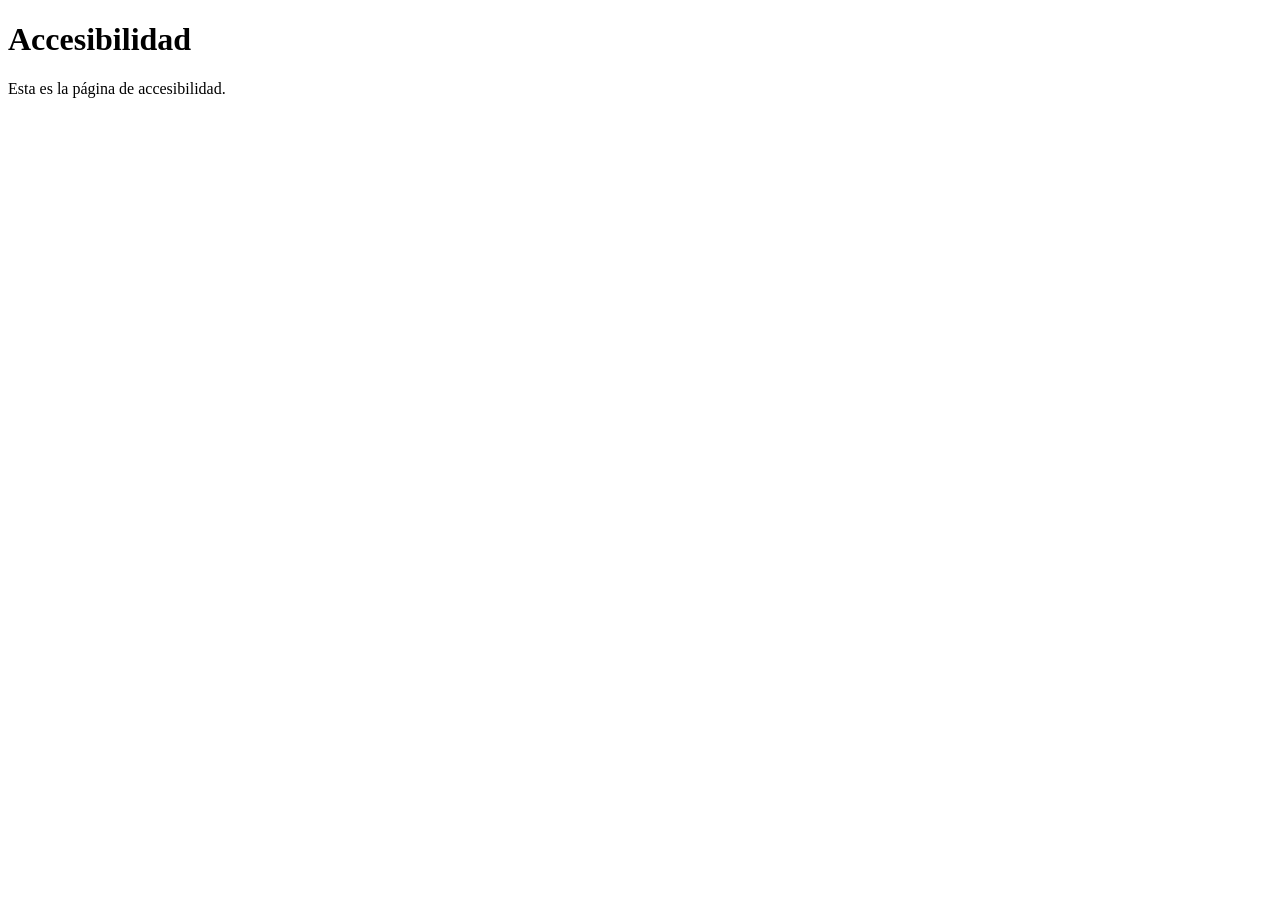
==== accesibilidad/index.html @ a94f8fa8 "si" ====
<!DOCTYPE html>
<html lang="en">
<head>
    <meta charset="UTF-8">
    <meta name="viewport" content="width=device-width, initial-scale=1.0">
    <title>Accesibilidad</title>
</head>
<body>
    <h1>Accesibilidad</h1>
    <p>Esta es la página de accesibilidad.</p>
</body>
</html>
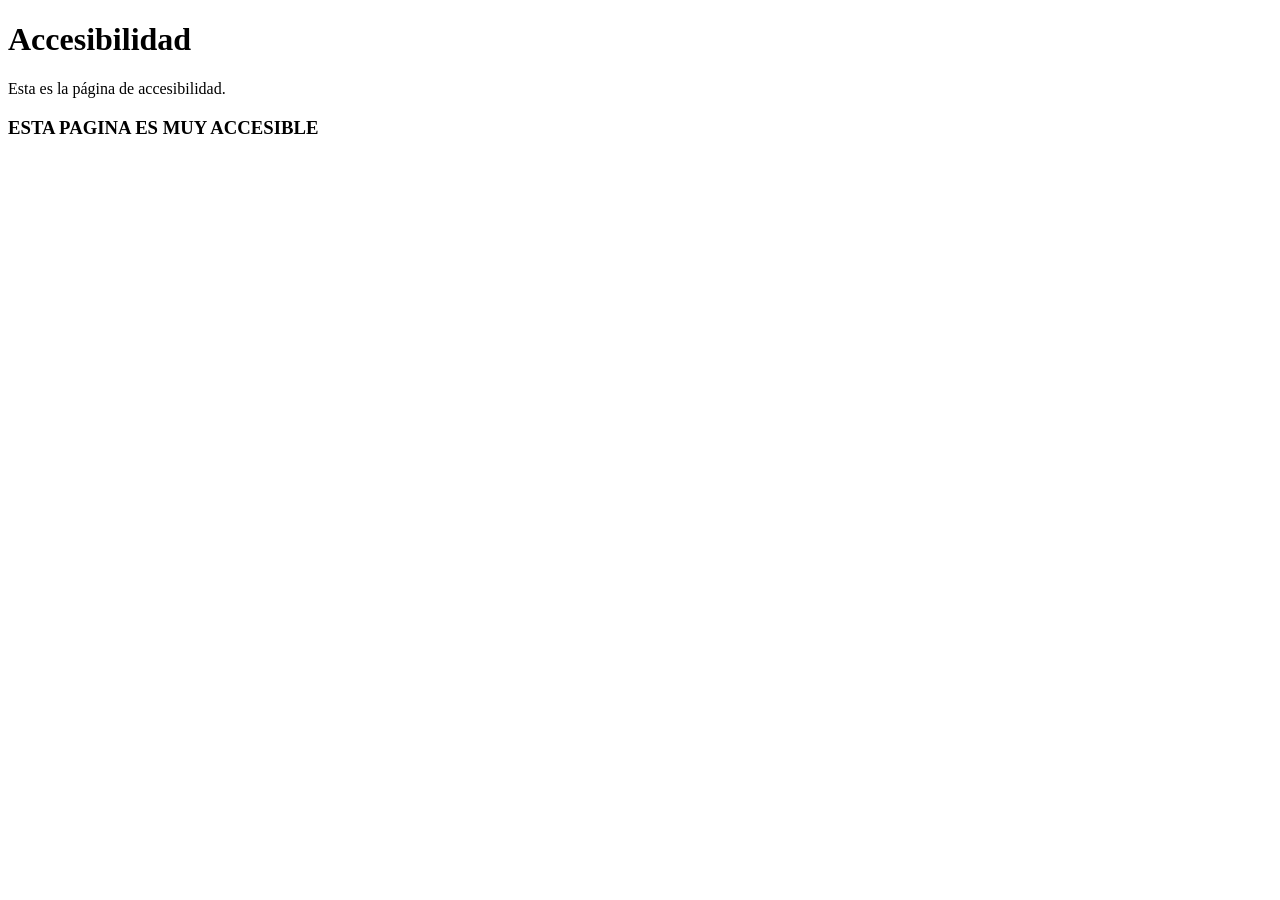
==== commit b2c66f2b: "NO SE" ====
--- a/accesibilidad/index.html
+++ b/accesibilidad/index.html
@@ -8,5 +8,7 @@
 <body>
     <h1>Accesibilidad</h1>
     <p>Esta es la página de accesibilidad.</p>
+
+    <h3>ESTA PAGINA ES MUY ACCESIBLE</h3>
 </body>
 </html>
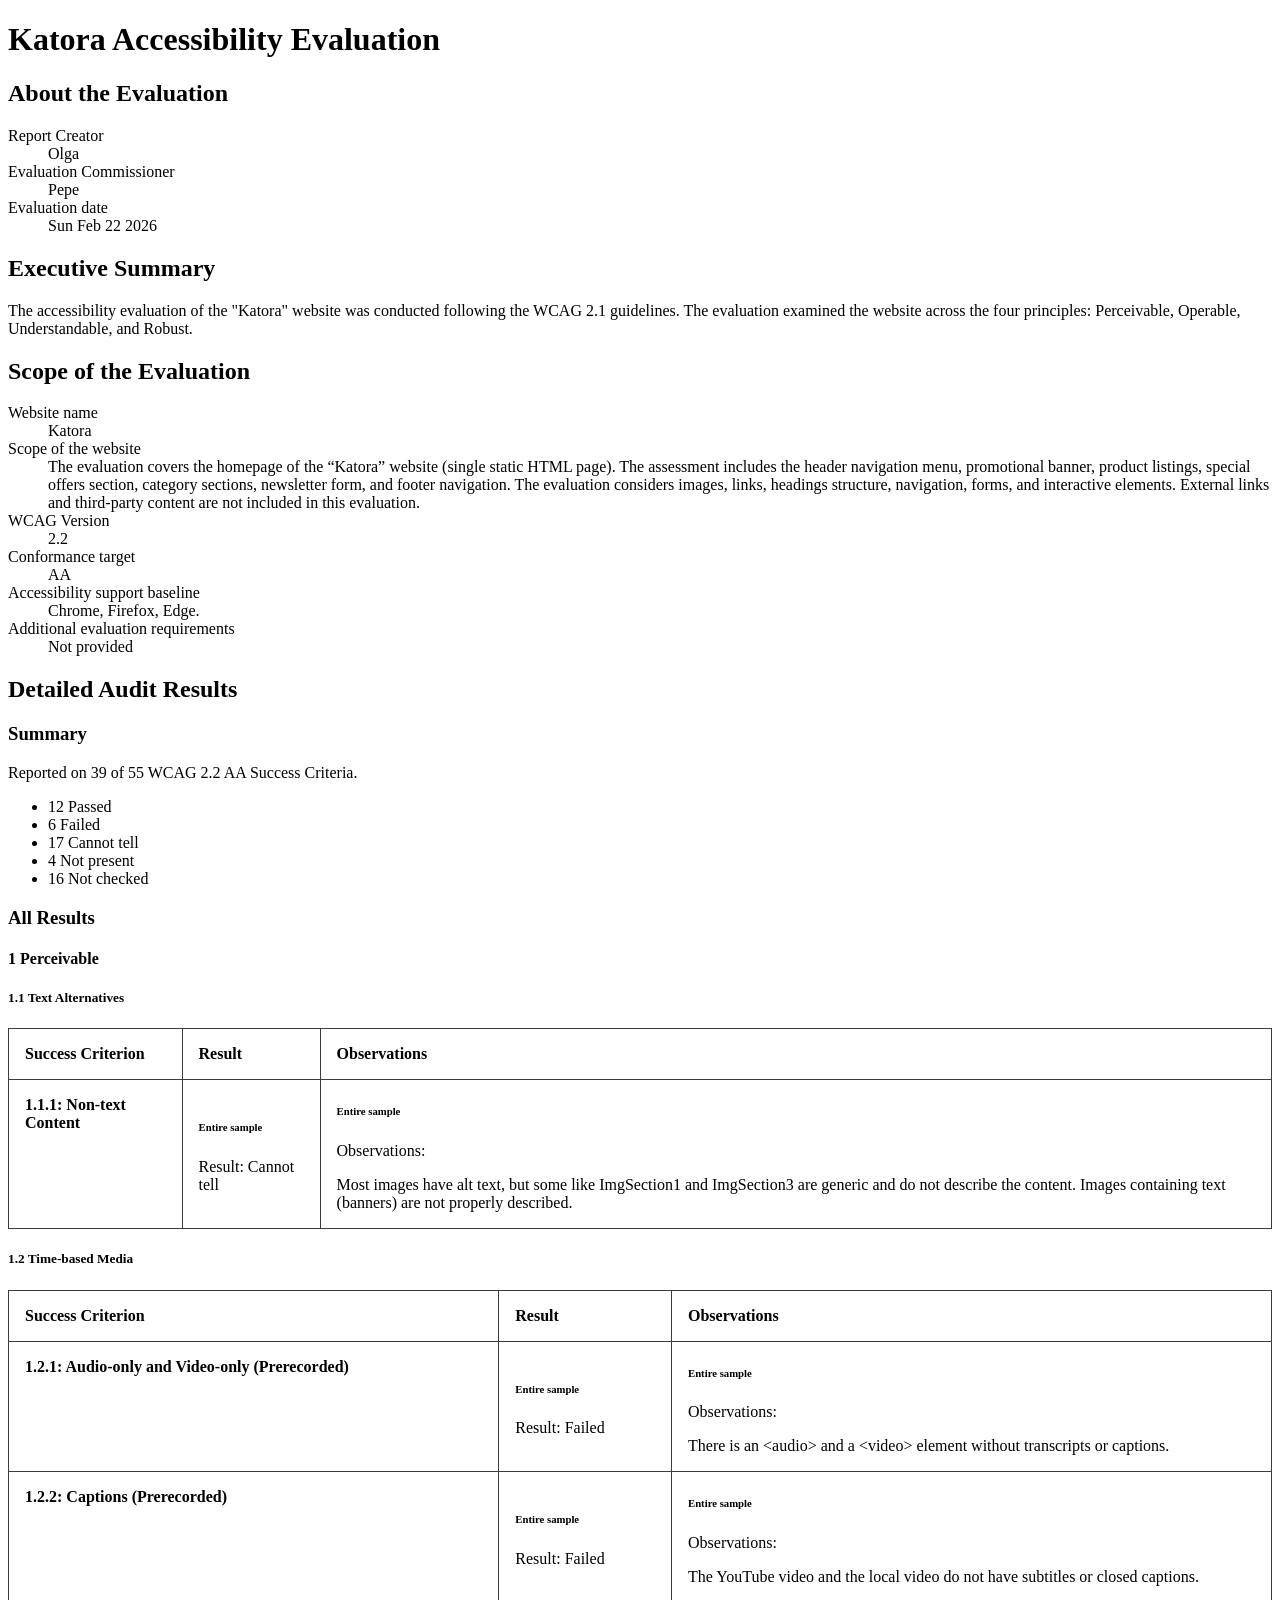
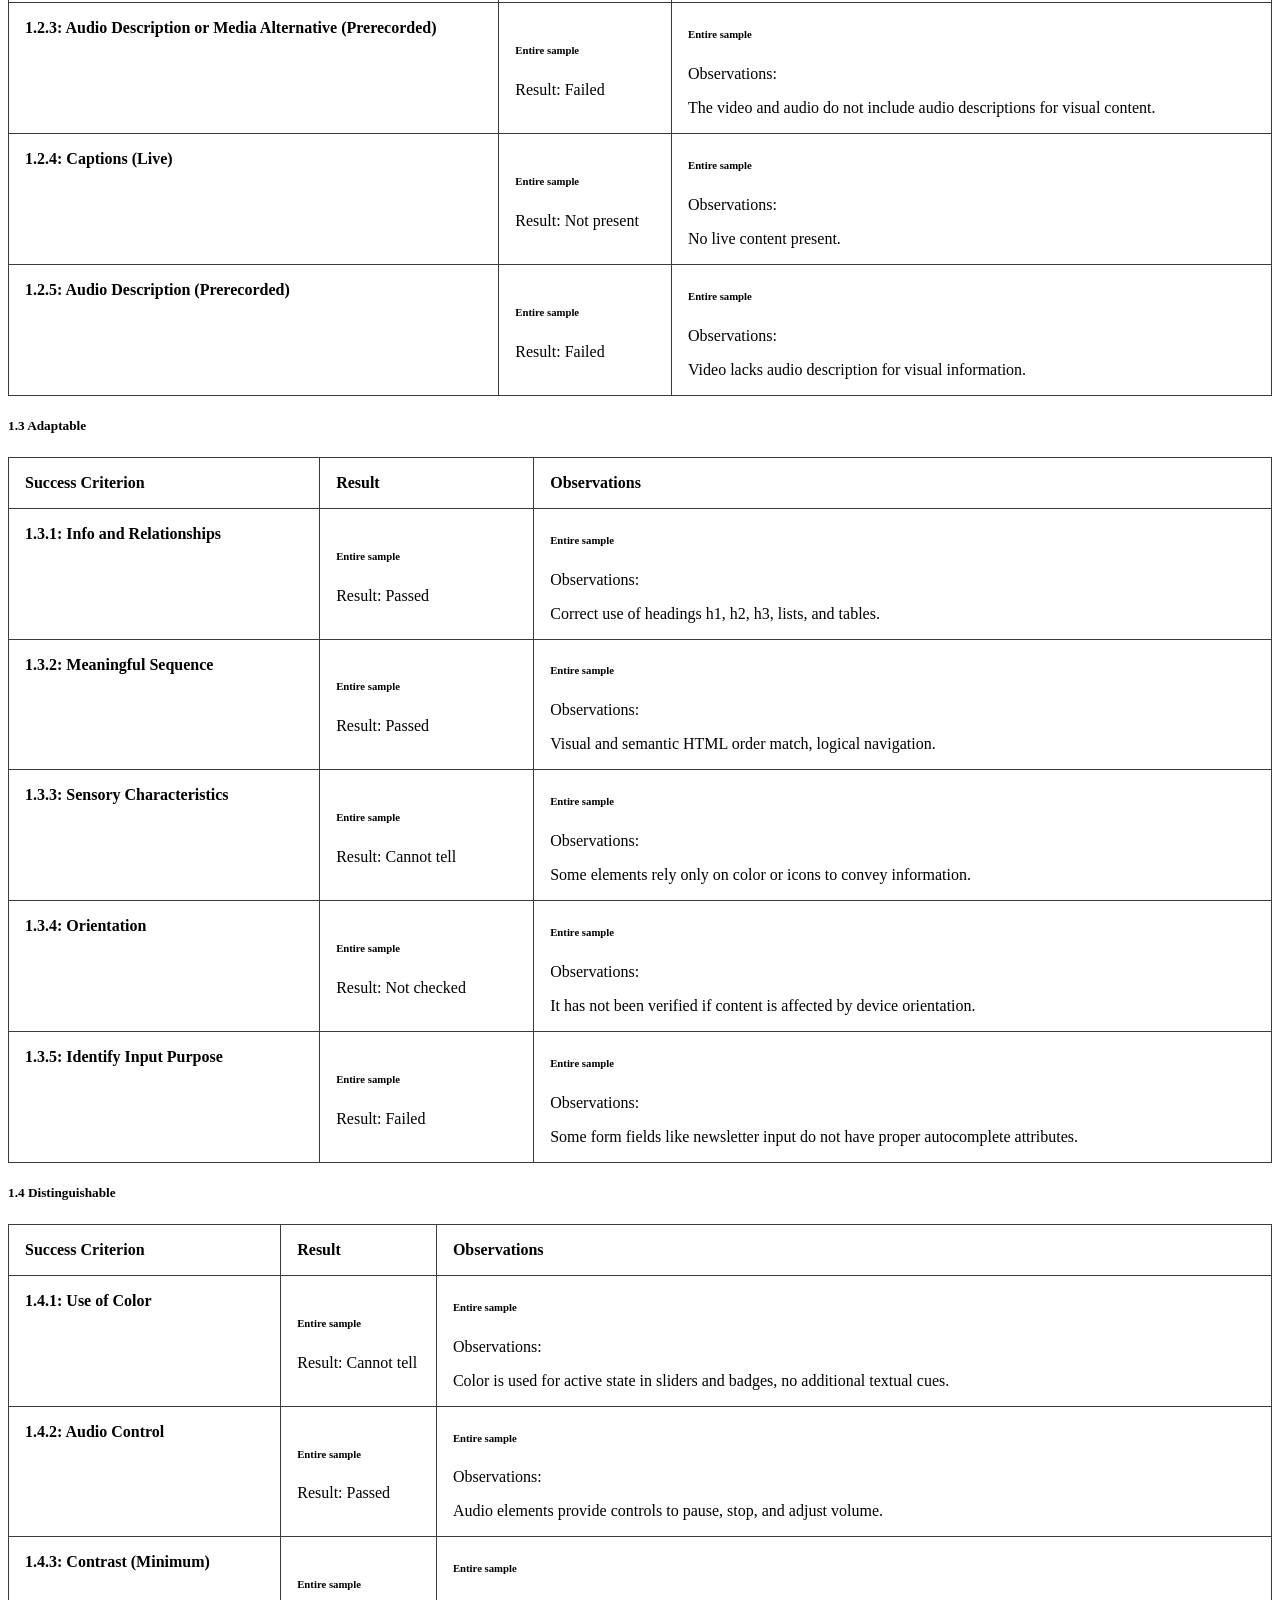
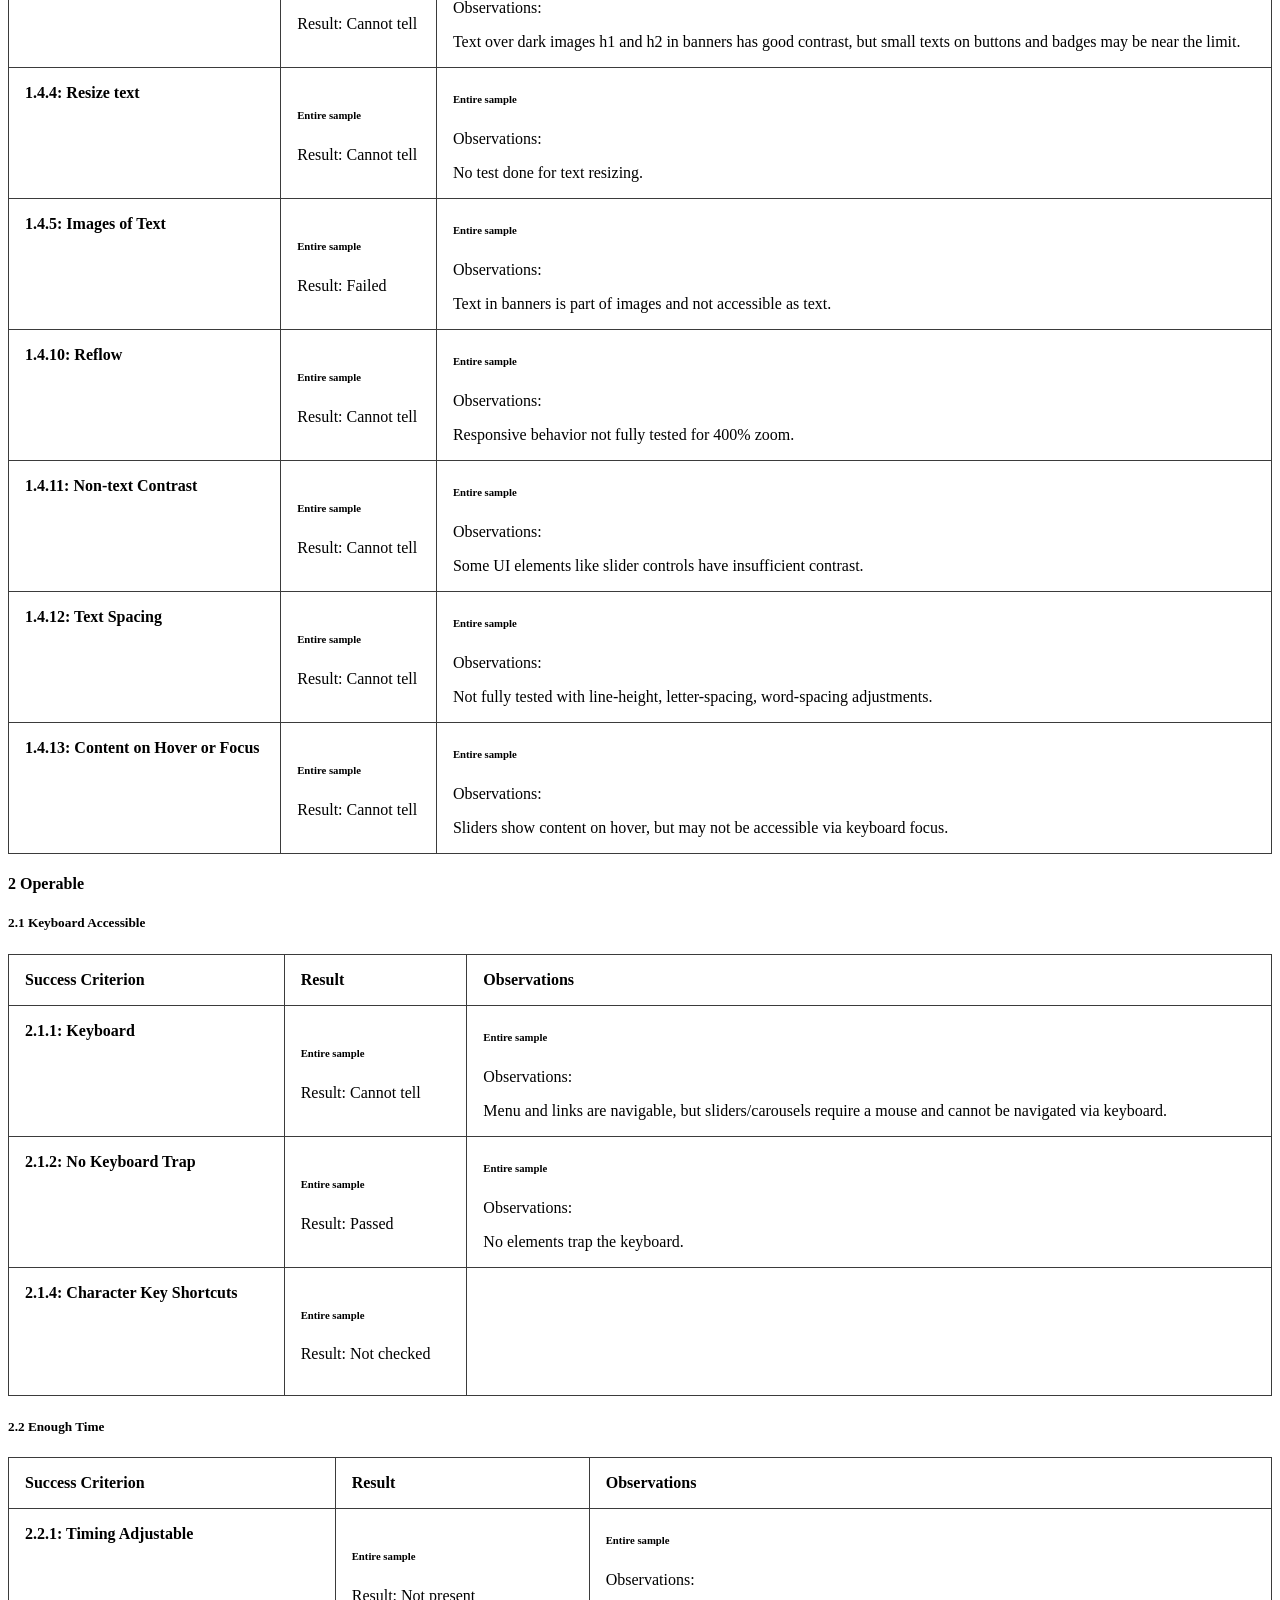
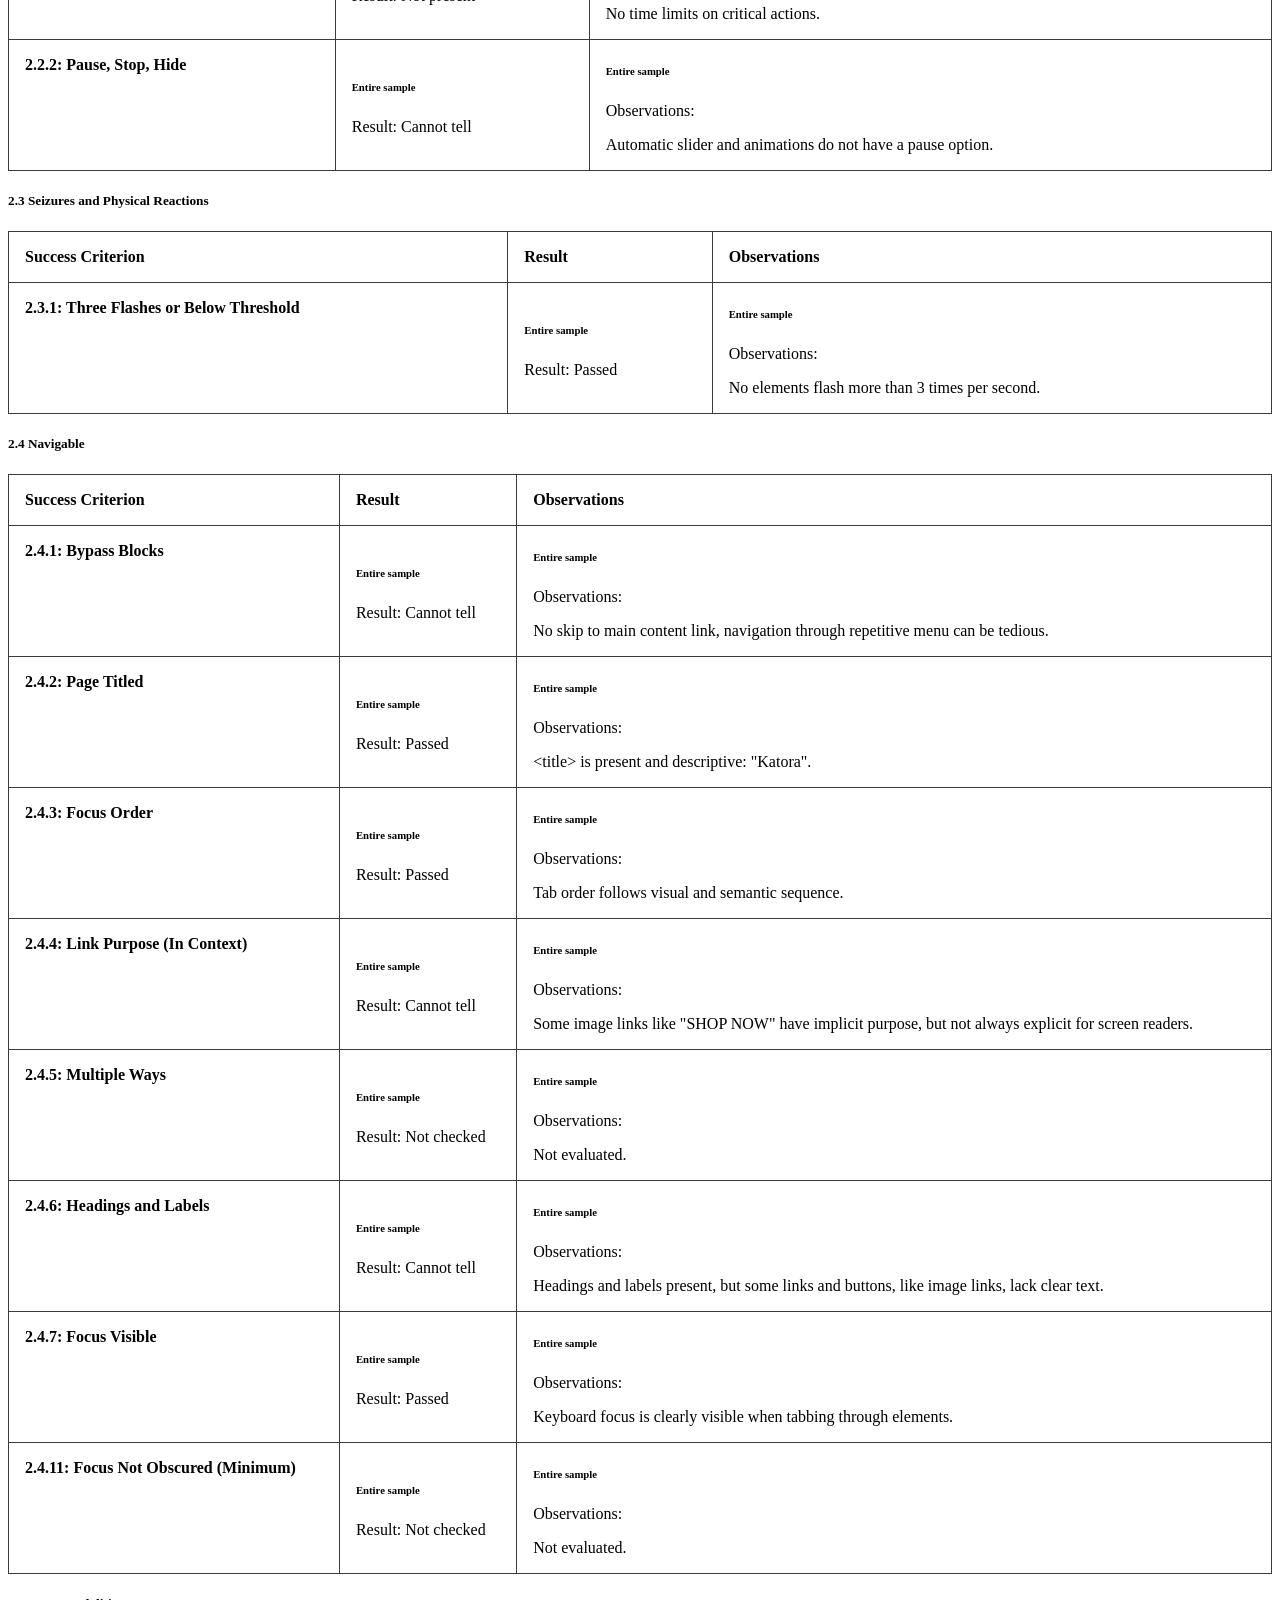
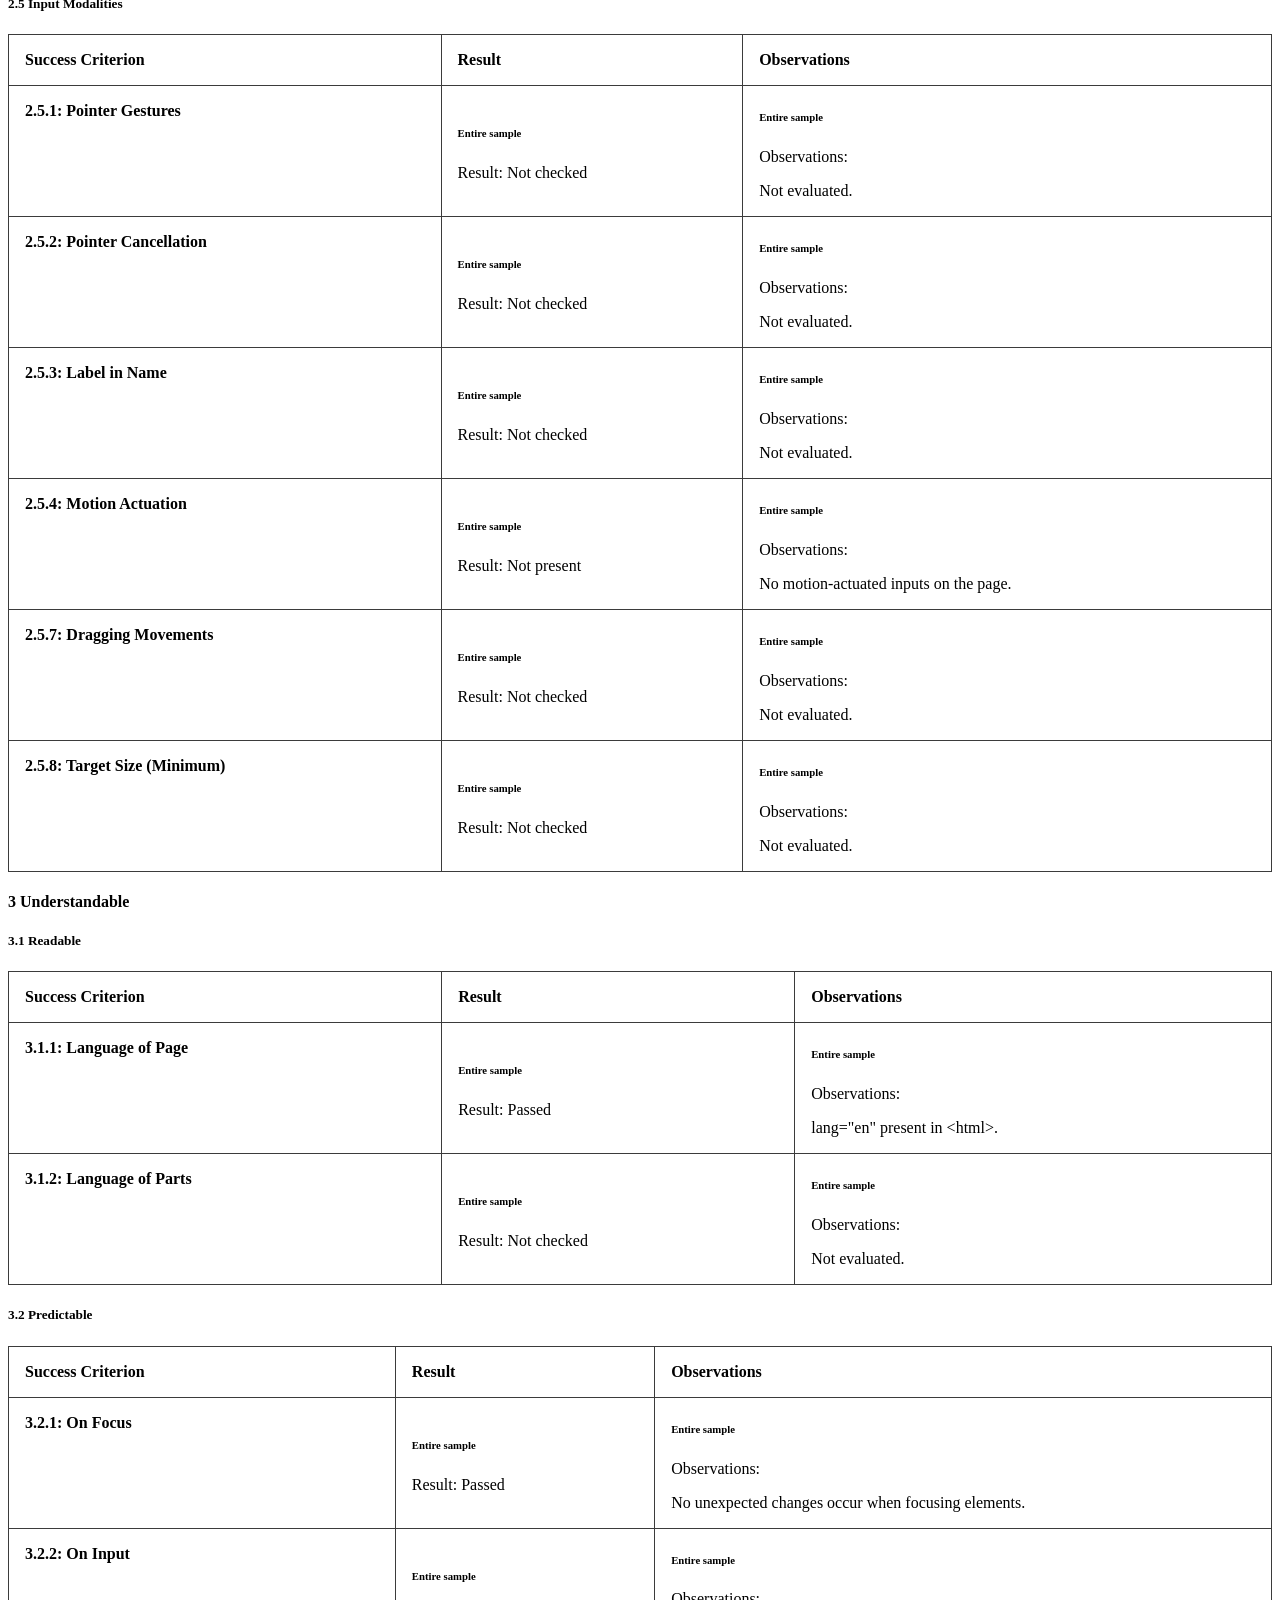
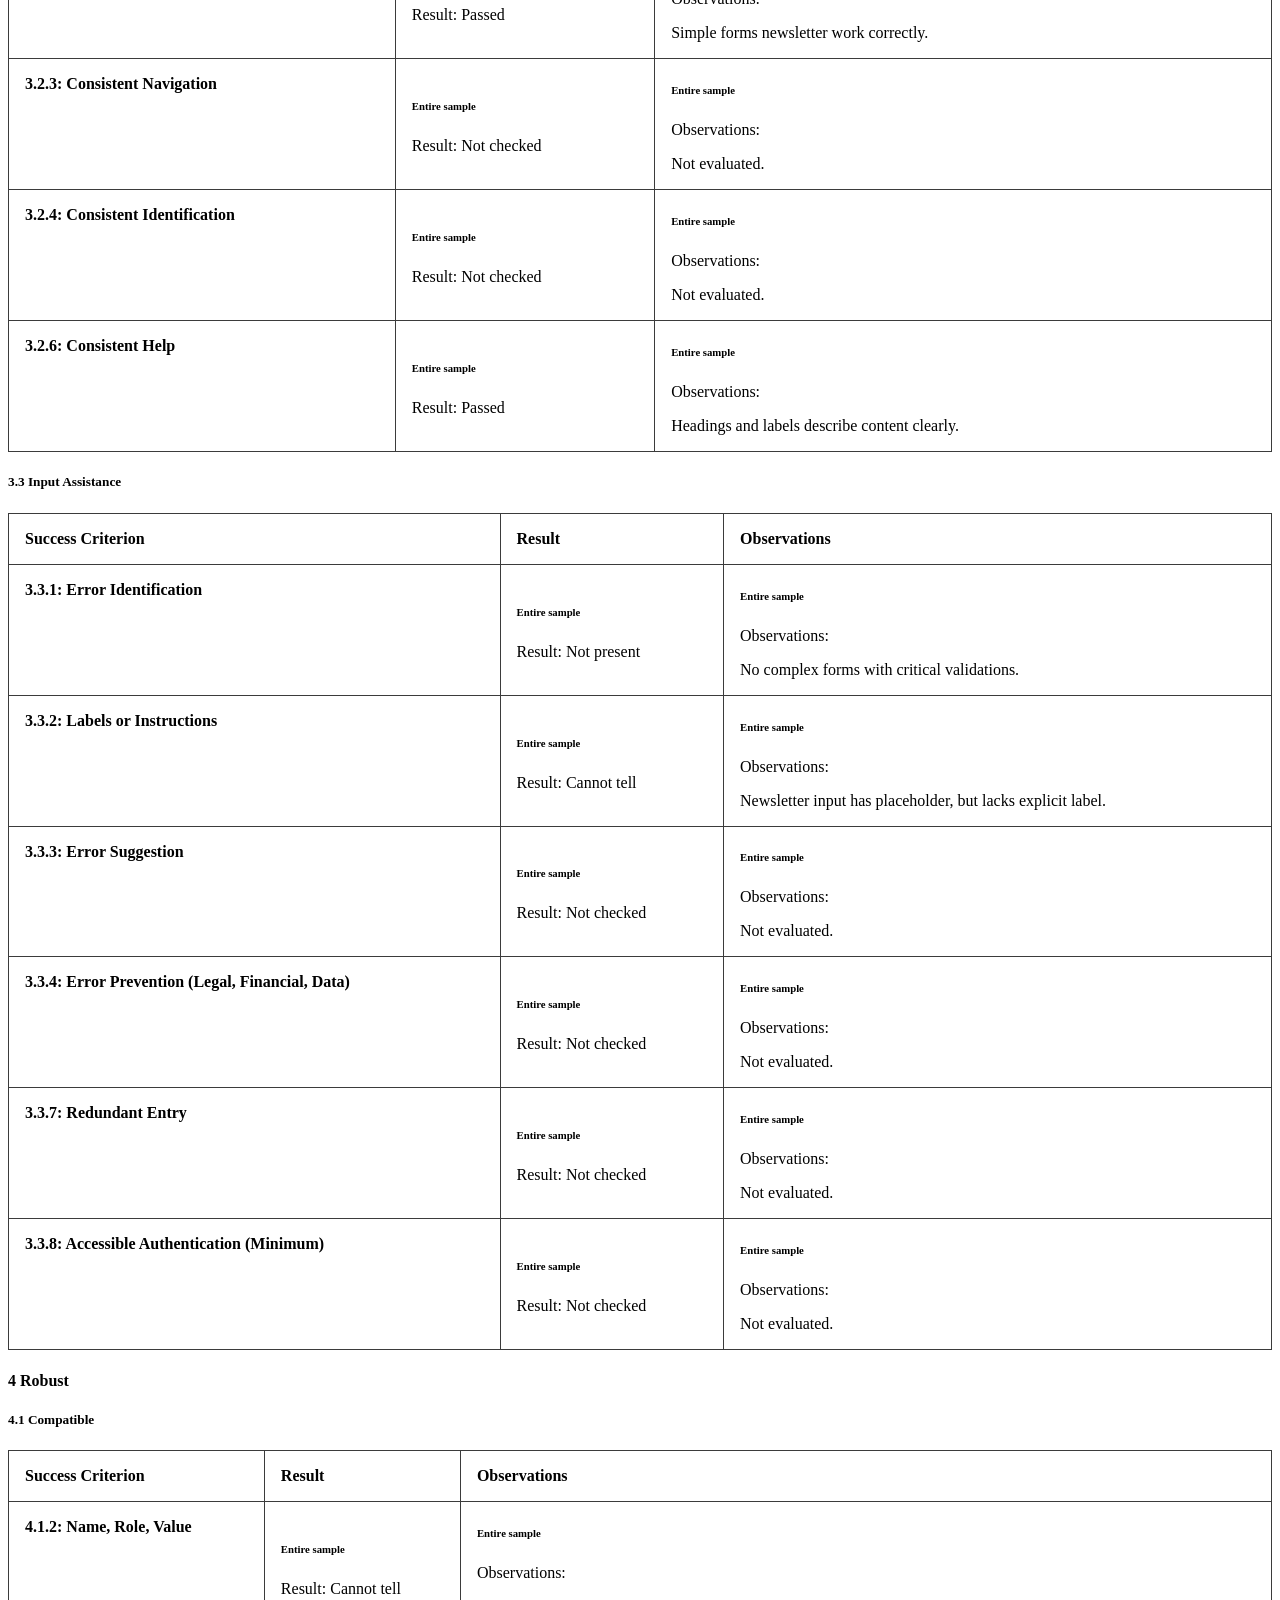
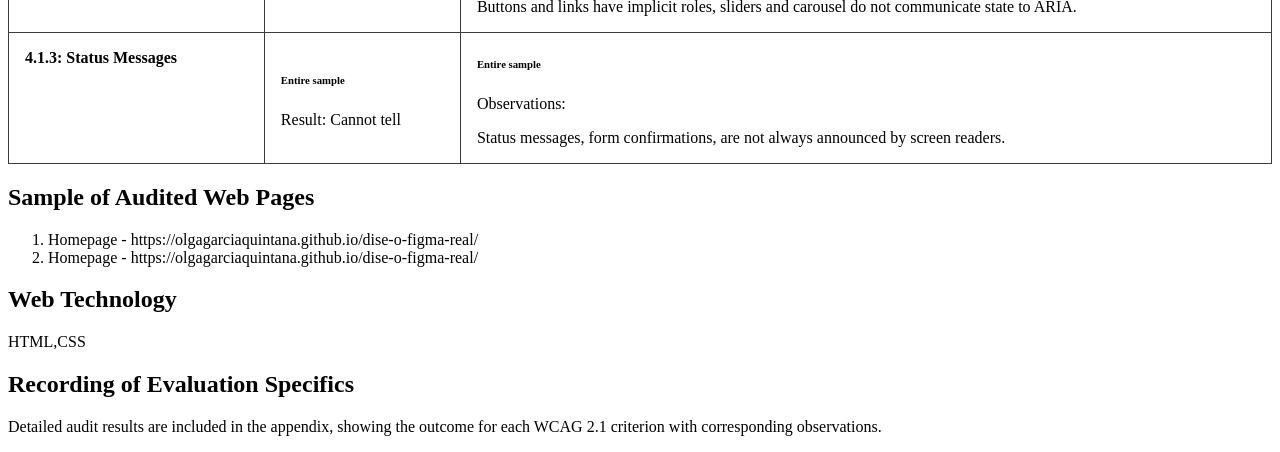
==== commit d2db459d: "accesibilidad hecha" ====
--- a/accesibilidad/index.html
+++ b/accesibilidad/index.html
@@ -1,14 +1,77 @@
-<!DOCTYPE html>
-<html lang="en">
-<head>
-    <meta charset="UTF-8">
-    <meta name="viewport" content="width=device-width, initial-scale=1.0">
-    <title>Accesibilidad</title>
-</head>
-<body>
-    <h1>Accesibilidad</h1>
-    <p>Esta es la página de accesibilidad.</p>
-
-    <h3>ESTA PAGINA ES MUY ACCESIBLE</h3>
-</body>
-</html>+<!doctype HTML><html lang="en"><head><title>katora-report.html</title><meta charset="utf-8"><style>
+  table {
+    border-collapse: collapse;
+    width: 100%;
+  }
+  table,
+  td,
+  th {
+    border: 1px solid #3b3b3b;
+  }
+  td:not(:last-child),
+  th {
+    padding: 1em;
+    vertical-align: top;
+    text-align: left;
+  }
+  td:not([class]):last-child {
+    padding: 0 1em;
+  }
+  </style></head><body><div><main> <h1>Katora Accessibility Evaluation</h1>    <div><h2>About the Evaluation</h2> <dl><dt>Report Creator </dt><dd>Olga </dd><dt>Evaluation Commissioner </dt><dd>Pepe </dd><dt>Evaluation date </dt><dd>Sun Feb 22 2026</dd></dl> </div> <div><h2>Executive Summary</h2> <div><p>The accessibility evaluation of the "Katora" website was conducted following the WCAG 2.1 guidelines. The evaluation examined the website across the four principles: Perceivable, Operable, Understandable, and Robust.</p>
+</div> </div> <div><h2>Scope of the Evaluation</h2> <dl><dt>Website name </dt><dd>Katora </dd><dt>Scope of the website </dt><dd>The evaluation covers the homepage of the “Katora” website (single static HTML page). The assessment includes the header navigation menu, promotional banner, product listings, special offers section, category sections, newsletter form, and footer navigation. The evaluation considers images, links, headings structure, navigation, forms, and interactive elements. External links and third-party content are not included in this evaluation. </dd><dt>WCAG Version </dt><dd>2.2 </dd><dt>Conformance target </dt><dd>AA </dd><dt>Accessibility support baseline </dt><dd>Chrome, Firefox, Edge. </dd><dt>Additional evaluation requirements </dt><dd><span>Not provided</span></dd></dl> </div> <h2>Detailed Audit Results</h2> <h3>Summary</h3> <p>Reported on 39 of 55 WCAG 2.2 AA 
+  Success Criteria.</p> <ul><li><span>12</span> <span>Passed</span></li><li><span>6</span> <span>Failed</span></li><li><span>17</span> <span>Cannot tell</span></li><li><span>4</span> <span>Not present</span></li><li><span>16</span> <span>Not checked</span></li></ul>  <h3>All Results</h3> <h4>1 Perceivable</h4> <h5 id="guideline-11">1.1 Text Alternatives</h5> <table aria-labelledby="guideline-11"><tbody><tr><th scope="col">Success Criterion</th> <th scope="col">Result</th> <th scope="col">Observations</th> </tr> <tr><th scope="row" id="criterion-111">1.1.1: Non-text Content</th> <td><h6>Entire sample</h6> <p><span>Result:</span> Cannot tell</p> </td> <td><h6>Entire sample</h6> <p>Observations:</p> <p>Most images have alt text, but some like ImgSection1 and ImgSection3 are generic and do not describe the content. Images containing text (banners) are not properly described.</p>
+ </td>  </tr></tbody> </table><h5 id="guideline-12">1.2 Time-based Media</h5> <table aria-labelledby="guideline-12"><tbody><tr><th scope="col">Success Criterion</th> <th scope="col">Result</th> <th scope="col">Observations</th> </tr> <tr><th scope="row" id="criterion-121">1.2.1: Audio-only and Video-only (Prerecorded)</th> <td><h6>Entire sample</h6> <p><span>Result:</span> Failed</p> </td> <td><h6>Entire sample</h6> <p>Observations:</p> <p>There is an &lt;audio&gt; and a &lt;video&gt; element without transcripts or captions.</p>
+ </td>  </tr><tr><th scope="row" id="criterion-122">1.2.2: Captions (Prerecorded)</th> <td><h6>Entire sample</h6> <p><span>Result:</span> Failed</p> </td> <td><h6>Entire sample</h6> <p>Observations:</p> <p>The YouTube video and the local video do not have subtitles or closed captions.</p>
+ </td>  </tr><tr><th scope="row" id="criterion-123">1.2.3: Audio Description or Media Alternative (Prerecorded)</th> <td><h6>Entire sample</h6> <p><span>Result:</span> Failed</p> </td> <td><h6>Entire sample</h6> <p>Observations:</p> <p>The video and audio do not include audio descriptions for visual content.</p>
+ </td>  </tr><tr><th scope="row" id="criterion-124">1.2.4: Captions (Live)</th> <td><h6>Entire sample</h6> <p><span>Result:</span> Not present</p> </td> <td><h6>Entire sample</h6> <p>Observations:</p> <p>No live content present.</p>
+ </td>  </tr><tr><th scope="row" id="criterion-125">1.2.5: Audio Description (Prerecorded)</th> <td><h6>Entire sample</h6> <p><span>Result:</span> Failed</p> </td> <td><h6>Entire sample</h6> <p>Observations:</p> <p>Video lacks audio description for visual information.</p>
+ </td>  </tr></tbody> </table><h5 id="guideline-13">1.3 Adaptable</h5> <table aria-labelledby="guideline-13"><tbody><tr><th scope="col">Success Criterion</th> <th scope="col">Result</th> <th scope="col">Observations</th> </tr> <tr><th scope="row" id="criterion-131">1.3.1: Info and Relationships</th> <td><h6>Entire sample</h6> <p><span>Result:</span> Passed</p> </td> <td><h6>Entire sample</h6> <p>Observations:</p> <p>Correct use of headings h1, h2, h3, lists, and tables.</p>
+ </td>  </tr><tr><th scope="row" id="criterion-132">1.3.2: Meaningful Sequence</th> <td><h6>Entire sample</h6> <p><span>Result:</span> Passed</p> </td> <td><h6>Entire sample</h6> <p>Observations:</p> <p>Visual and semantic HTML order match, logical navigation.</p>
+ </td>  </tr><tr><th scope="row" id="criterion-133">1.3.3: Sensory Characteristics</th> <td><h6>Entire sample</h6> <p><span>Result:</span> Cannot tell</p> </td> <td><h6>Entire sample</h6> <p>Observations:</p> <p>Some elements rely only on color or icons to convey information.</p>
+ </td>  </tr><tr><th scope="row" id="criterion-134">1.3.4: Orientation</th> <td><h6>Entire sample</h6> <p><span>Result:</span> Not checked</p> </td> <td><h6>Entire sample</h6> <p>Observations:</p> <p>It has not been verified if content is affected by device orientation.</p>
+ </td>  </tr><tr><th scope="row" id="criterion-135">1.3.5: Identify Input Purpose</th> <td><h6>Entire sample</h6> <p><span>Result:</span> Failed</p> </td> <td><h6>Entire sample</h6> <p>Observations:</p> <p>Some form fields like newsletter input do not have proper autocomplete attributes.</p>
+ </td>  </tr></tbody> </table><h5 id="guideline-14">1.4 Distinguishable</h5> <table aria-labelledby="guideline-14"><tbody><tr><th scope="col">Success Criterion</th> <th scope="col">Result</th> <th scope="col">Observations</th> </tr> <tr><th scope="row" id="criterion-141">1.4.1: Use of Color</th> <td><h6>Entire sample</h6> <p><span>Result:</span> Cannot tell</p> </td> <td><h6>Entire sample</h6> <p>Observations:</p> <p>Color is used for active state in sliders and badges, no additional textual cues.</p>
+ </td>  </tr><tr><th scope="row" id="criterion-142">1.4.2: Audio Control</th> <td><h6>Entire sample</h6> <p><span>Result:</span> Passed</p> </td> <td><h6>Entire sample</h6> <p>Observations:</p> <p>Audio elements provide controls to pause, stop, and adjust volume.</p>
+ </td>  </tr><tr><th scope="row" id="criterion-143">1.4.3: Contrast (Minimum)</th> <td><h6>Entire sample</h6> <p><span>Result:</span> Cannot tell</p> </td> <td><h6>Entire sample</h6> <p>Observations:</p> <p>Text over dark images h1 and h2 in banners has good contrast, but small texts on buttons and badges may be near the limit.</p>
+ </td>  </tr><tr><th scope="row" id="criterion-144">1.4.4: Resize text</th> <td><h6>Entire sample</h6> <p><span>Result:</span> Cannot tell</p> </td> <td><h6>Entire sample</h6> <p>Observations:</p> <p>No test done for text resizing.</p>
+ </td>  </tr><tr><th scope="row" id="criterion-145">1.4.5: Images of Text</th> <td><h6>Entire sample</h6> <p><span>Result:</span> Failed</p> </td> <td><h6>Entire sample</h6> <p>Observations:</p> <p>Text in banners is part of images and not accessible as text.</p>
+ </td>  </tr><tr><th scope="row" id="criterion-1410">1.4.10: Reflow</th> <td><h6>Entire sample</h6> <p><span>Result:</span> Cannot tell</p> </td> <td><h6>Entire sample</h6> <p>Observations:</p> <p>Responsive behavior not fully tested for 400% zoom.</p>
+ </td>  </tr><tr><th scope="row" id="criterion-1411">1.4.11: Non-text Contrast</th> <td><h6>Entire sample</h6> <p><span>Result:</span> Cannot tell</p> </td> <td><h6>Entire sample</h6> <p>Observations:</p> <p>Some UI elements like slider controls have insufficient contrast.</p>
+ </td>  </tr><tr><th scope="row" id="criterion-1412">1.4.12: Text Spacing</th> <td><h6>Entire sample</h6> <p><span>Result:</span> Cannot tell</p> </td> <td><h6>Entire sample</h6> <p>Observations:</p> <p>Not fully tested with line-height, letter-spacing, word-spacing adjustments.</p>
+ </td>  </tr><tr><th scope="row" id="criterion-1413">1.4.13: Content on Hover or Focus</th> <td><h6>Entire sample</h6> <p><span>Result:</span> Cannot tell</p> </td> <td><h6>Entire sample</h6> <p>Observations:</p> <p>Sliders show content on hover, but may not be accessible via keyboard focus.</p>
+ </td>  </tr></tbody> </table><h4>2 Operable</h4> <h5 id="guideline-21">2.1 Keyboard Accessible</h5> <table aria-labelledby="guideline-21"><tbody><tr><th scope="col">Success Criterion</th> <th scope="col">Result</th> <th scope="col">Observations</th> </tr> <tr><th scope="row" id="criterion-211">2.1.1: Keyboard</th> <td><h6>Entire sample</h6> <p><span>Result:</span> Cannot tell</p> </td> <td><h6>Entire sample</h6> <p>Observations:</p> <p>Menu and links are navigable, but sliders/carousels require a mouse and cannot be navigated via keyboard.</p>
+ </td>  </tr><tr><th scope="row" id="criterion-212">2.1.2: No Keyboard Trap</th> <td><h6>Entire sample</h6> <p><span>Result:</span> Passed</p> </td> <td><h6>Entire sample</h6> <p>Observations:</p> <p>No elements trap the keyboard.</p>
+ </td>  </tr><tr><th scope="row" id="criterion-214">2.1.4: Character Key Shortcuts</th> <td><h6>Entire sample</h6> <p><span>Result:</span> Not checked</p> </td> <td> </td>  </tr></tbody> </table><h5 id="guideline-22">2.2 Enough Time</h5> <table aria-labelledby="guideline-22"><tbody><tr><th scope="col">Success Criterion</th> <th scope="col">Result</th> <th scope="col">Observations</th> </tr> <tr><th scope="row" id="criterion-221">2.2.1: Timing Adjustable</th> <td><h6>Entire sample</h6> <p><span>Result:</span> Not present</p> </td> <td><h6>Entire sample</h6> <p>Observations:</p> <p>No time limits on critical actions.</p>
+ </td>  </tr><tr><th scope="row" id="criterion-222">2.2.2: Pause, Stop, Hide</th> <td><h6>Entire sample</h6> <p><span>Result:</span> Cannot tell</p> </td> <td><h6>Entire sample</h6> <p>Observations:</p> <p>Automatic slider and animations do not have a pause option.</p>
+ </td>  </tr></tbody> </table><h5 id="guideline-23">2.3 Seizures and Physical Reactions</h5> <table aria-labelledby="guideline-23"><tbody><tr><th scope="col">Success Criterion</th> <th scope="col">Result</th> <th scope="col">Observations</th> </tr> <tr><th scope="row" id="criterion-231">2.3.1: Three Flashes or Below Threshold</th> <td><h6>Entire sample</h6> <p><span>Result:</span> Passed</p> </td> <td><h6>Entire sample</h6> <p>Observations:</p> <p>No elements flash more than 3 times per second.</p>
+ </td>  </tr></tbody> </table><h5 id="guideline-24">2.4 Navigable</h5> <table aria-labelledby="guideline-24"><tbody><tr><th scope="col">Success Criterion</th> <th scope="col">Result</th> <th scope="col">Observations</th> </tr> <tr><th scope="row" id="criterion-241">2.4.1: Bypass Blocks</th> <td><h6>Entire sample</h6> <p><span>Result:</span> Cannot tell</p> </td> <td><h6>Entire sample</h6> <p>Observations:</p> <p>No skip to main content link, navigation through repetitive menu can be tedious.</p>
+ </td>  </tr><tr><th scope="row" id="criterion-242">2.4.2: Page Titled</th> <td><h6>Entire sample</h6> <p><span>Result:</span> Passed</p> </td> <td><h6>Entire sample</h6> <p>Observations:</p> <p>&lt;title&gt; is present and descriptive: "Katora".</p>
+ </td>  </tr><tr><th scope="row" id="criterion-243">2.4.3: Focus Order</th> <td><h6>Entire sample</h6> <p><span>Result:</span> Passed</p> </td> <td><h6>Entire sample</h6> <p>Observations:</p> <p>Tab order follows visual and semantic sequence.</p>
+ </td>  </tr><tr><th scope="row" id="criterion-244">2.4.4: Link Purpose (In Context)</th> <td><h6>Entire sample</h6> <p><span>Result:</span> Cannot tell</p> </td> <td><h6>Entire sample</h6> <p>Observations:</p> <p>Some image links like "SHOP NOW" have implicit purpose, but not always explicit for screen readers.</p>
+ </td>  </tr><tr><th scope="row" id="criterion-245">2.4.5: Multiple Ways</th> <td><h6>Entire sample</h6> <p><span>Result:</span> Not checked</p> </td> <td><h6>Entire sample</h6> <p>Observations:</p> <p>Not evaluated.</p>
+ </td>  </tr><tr><th scope="row" id="criterion-246">2.4.6: Headings and Labels</th> <td><h6>Entire sample</h6> <p><span>Result:</span> Cannot tell</p> </td> <td><h6>Entire sample</h6> <p>Observations:</p> <p>Headings and labels present, but some links and buttons, like image links, lack clear text.</p>
+ </td>  </tr><tr><th scope="row" id="criterion-247">2.4.7: Focus Visible</th> <td><h6>Entire sample</h6> <p><span>Result:</span> Passed</p> </td> <td><h6>Entire sample</h6> <p>Observations:</p> <p>Keyboard focus is clearly visible when tabbing through elements.</p>
+ </td>  </tr><tr><th scope="row" id="criterion-2411">2.4.11: Focus Not Obscured (Minimum)</th> <td><h6>Entire sample</h6> <p><span>Result:</span> Not checked</p> </td> <td><h6>Entire sample</h6> <p>Observations:</p> <p>Not evaluated.</p>
+ </td>  </tr></tbody> </table><h5 id="guideline-25">2.5 Input Modalities</h5> <table aria-labelledby="guideline-25"><tbody><tr><th scope="col">Success Criterion</th> <th scope="col">Result</th> <th scope="col">Observations</th> </tr> <tr><th scope="row" id="criterion-251">2.5.1: Pointer Gestures</th> <td><h6>Entire sample</h6> <p><span>Result:</span> Not checked</p> </td> <td><h6>Entire sample</h6> <p>Observations:</p> <p>Not evaluated.</p>
+ </td>  </tr><tr><th scope="row" id="criterion-252">2.5.2: Pointer Cancellation</th> <td><h6>Entire sample</h6> <p><span>Result:</span> Not checked</p> </td> <td><h6>Entire sample</h6> <p>Observations:</p> <p>Not evaluated.</p>
+ </td>  </tr><tr><th scope="row" id="criterion-253">2.5.3: Label in Name</th> <td><h6>Entire sample</h6> <p><span>Result:</span> Not checked</p> </td> <td><h6>Entire sample</h6> <p>Observations:</p> <p>Not evaluated.</p>
+ </td>  </tr><tr><th scope="row" id="criterion-254">2.5.4: Motion Actuation</th> <td><h6>Entire sample</h6> <p><span>Result:</span> Not present</p> </td> <td><h6>Entire sample</h6> <p>Observations:</p> <p>No motion-actuated inputs on the page.</p>
+ </td>  </tr><tr><th scope="row" id="criterion-257">2.5.7: Dragging Movements</th> <td><h6>Entire sample</h6> <p><span>Result:</span> Not checked</p> </td> <td><h6>Entire sample</h6> <p>Observations:</p> <p>Not evaluated.</p>
+ </td>  </tr><tr><th scope="row" id="criterion-258">2.5.8: Target Size (Minimum)</th> <td><h6>Entire sample</h6> <p><span>Result:</span> Not checked</p> </td> <td><h6>Entire sample</h6> <p>Observations:</p> <p>Not evaluated.</p>
+ </td>  </tr></tbody> </table><h4>3 Understandable</h4> <h5 id="guideline-31">3.1 Readable</h5> <table aria-labelledby="guideline-31"><tbody><tr><th scope="col">Success Criterion</th> <th scope="col">Result</th> <th scope="col">Observations</th> </tr> <tr><th scope="row" id="criterion-311">3.1.1: Language of Page</th> <td><h6>Entire sample</h6> <p><span>Result:</span> Passed</p> </td> <td><h6>Entire sample</h6> <p>Observations:</p> <p>lang="en" present in &lt;html&gt;.</p>
+ </td>  </tr><tr><th scope="row" id="criterion-312">3.1.2: Language of Parts</th> <td><h6>Entire sample</h6> <p><span>Result:</span> Not checked</p> </td> <td><h6>Entire sample</h6> <p>Observations:</p> <p>Not evaluated.</p>
+ </td>  </tr></tbody> </table><h5 id="guideline-32">3.2 Predictable</h5> <table aria-labelledby="guideline-32"><tbody><tr><th scope="col">Success Criterion</th> <th scope="col">Result</th> <th scope="col">Observations</th> </tr> <tr><th scope="row" id="criterion-321">3.2.1: On Focus</th> <td><h6>Entire sample</h6> <p><span>Result:</span> Passed</p> </td> <td><h6>Entire sample</h6> <p>Observations:</p> <p>No unexpected changes occur when focusing elements.</p>
+ </td>  </tr><tr><th scope="row" id="criterion-322">3.2.2: On Input</th> <td><h6>Entire sample</h6> <p><span>Result:</span> Passed</p> </td> <td><h6>Entire sample</h6> <p>Observations:</p> <p>Simple forms newsletter work correctly.</p>
+ </td>  </tr><tr><th scope="row" id="criterion-323">3.2.3: Consistent Navigation</th> <td><h6>Entire sample</h6> <p><span>Result:</span> Not checked</p> </td> <td><h6>Entire sample</h6> <p>Observations:</p> <p>Not evaluated.</p>
+ </td>  </tr><tr><th scope="row" id="criterion-324">3.2.4: Consistent Identification</th> <td><h6>Entire sample</h6> <p><span>Result:</span> Not checked</p> </td> <td><h6>Entire sample</h6> <p>Observations:</p> <p>Not evaluated.</p>
+ </td>  </tr><tr><th scope="row" id="criterion-326">3.2.6: Consistent Help</th> <td><h6>Entire sample</h6> <p><span>Result:</span> Passed</p> </td> <td><h6>Entire sample</h6> <p>Observations:</p> <p>Headings and labels describe content clearly.</p>
+ </td>  </tr></tbody> </table><h5 id="guideline-33">3.3 Input Assistance</h5> <table aria-labelledby="guideline-33"><tbody><tr><th scope="col">Success Criterion</th> <th scope="col">Result</th> <th scope="col">Observations</th> </tr> <tr><th scope="row" id="criterion-331">3.3.1: Error Identification</th> <td><h6>Entire sample</h6> <p><span>Result:</span> Not present</p> </td> <td><h6>Entire sample</h6> <p>Observations:</p> <p>No complex forms with critical validations.</p>
+ </td>  </tr><tr><th scope="row" id="criterion-332">3.3.2: Labels or Instructions</th> <td><h6>Entire sample</h6> <p><span>Result:</span> Cannot tell</p> </td> <td><h6>Entire sample</h6> <p>Observations:</p> <p>Newsletter input has placeholder, but lacks explicit label.</p>
+ </td>  </tr><tr><th scope="row" id="criterion-333">3.3.3: Error Suggestion</th> <td><h6>Entire sample</h6> <p><span>Result:</span> Not checked</p> </td> <td><h6>Entire sample</h6> <p>Observations:</p> <p>Not evaluated.</p>
+ </td>  </tr><tr><th scope="row" id="criterion-334">3.3.4: Error Prevention (Legal, Financial, Data)</th> <td><h6>Entire sample</h6> <p><span>Result:</span> Not checked</p> </td> <td><h6>Entire sample</h6> <p>Observations:</p> <p>Not evaluated.</p>
+ </td>  </tr><tr><th scope="row" id="criterion-337">3.3.7: Redundant Entry</th> <td><h6>Entire sample</h6> <p><span>Result:</span> Not checked</p> </td> <td><h6>Entire sample</h6> <p>Observations:</p> <p>Not evaluated.</p>
+ </td>  </tr><tr><th scope="row" id="criterion-338">3.3.8: Accessible Authentication (Minimum)</th> <td><h6>Entire sample</h6> <p><span>Result:</span> Not checked</p> </td> <td><h6>Entire sample</h6> <p>Observations:</p> <p>Not evaluated.</p>
+ </td>  </tr></tbody> </table><h4>4 Robust</h4> <h5 id="guideline-41">4.1 Compatible</h5> <table aria-labelledby="guideline-41"><tbody><tr><th scope="col">Success Criterion</th> <th scope="col">Result</th> <th scope="col">Observations</th> </tr> <tr><th scope="row" id="criterion-412">4.1.2: Name, Role, Value</th> <td><h6>Entire sample</h6> <p><span>Result:</span> Cannot tell</p> </td> <td><h6>Entire sample</h6> <p>Observations:</p> <p>Buttons and links have implicit roles, sliders and carousel do not communicate state to ARIA.</p>
+ </td>  </tr><tr><th scope="row" id="criterion-413">4.1.3: Status Messages</th> <td><h6>Entire sample</h6> <p><span>Result:</span> Cannot tell</p> </td> <td><h6>Entire sample</h6> <p>Observations:</p> <p>Status messages, form confirmations, are not always announced by screen readers.</p>
+ </td>  </tr></tbody> </table> <h2>Sample of Audited Web Pages</h2> <ol><li><span>Homepage</span> - <span>https://olgagarciaquintana.github.io/dise-o-figma-real/</span> </li><li><span>Homepage</span> - <span>https://olgagarciaquintana.github.io/dise-o-figma-real/</span> </li></ol> <h2>Web Technology</h2> <p>HTML,CSS</p> <h2>Recording of Evaluation Specifics</h2> <p></p><p>Detailed audit results are included in the appendix, showing the outcome for each WCAG 2.1 criterion with corresponding observations.</p>
+<p></p>  </main></div></body></html>
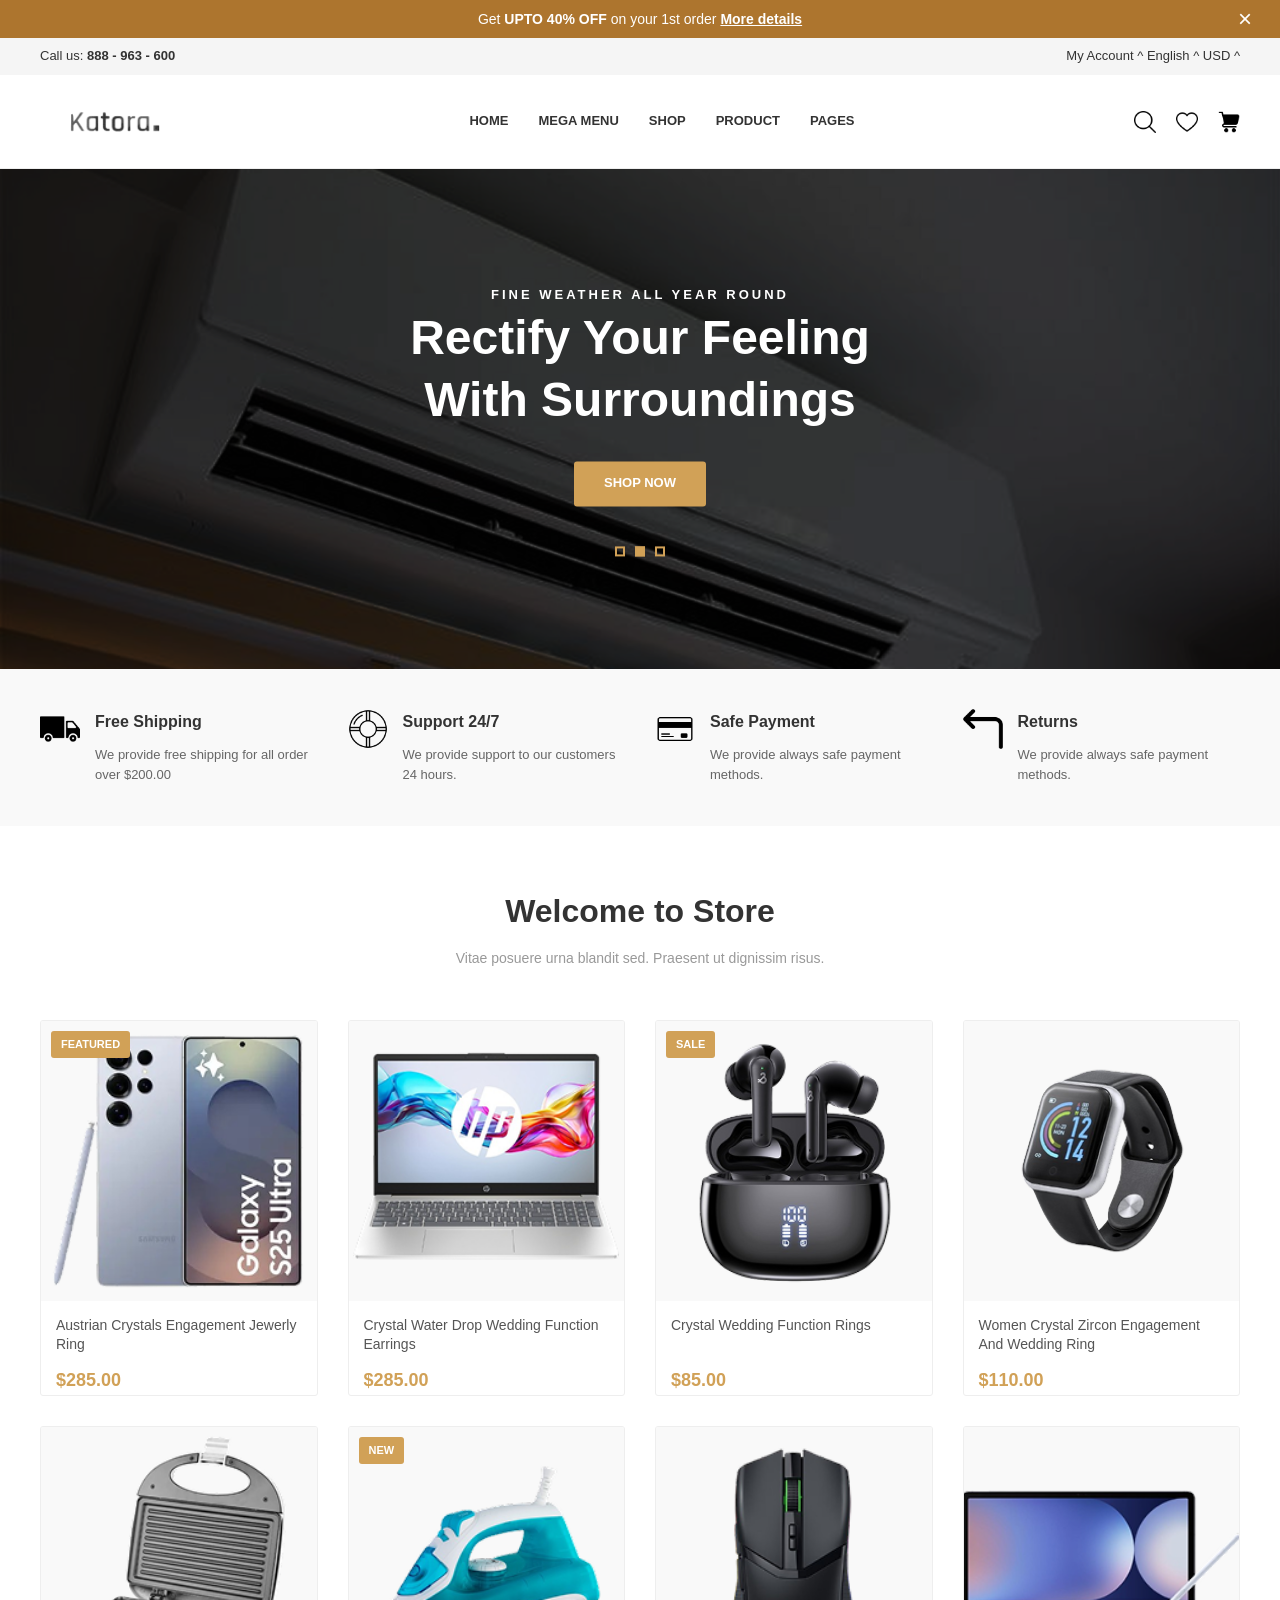
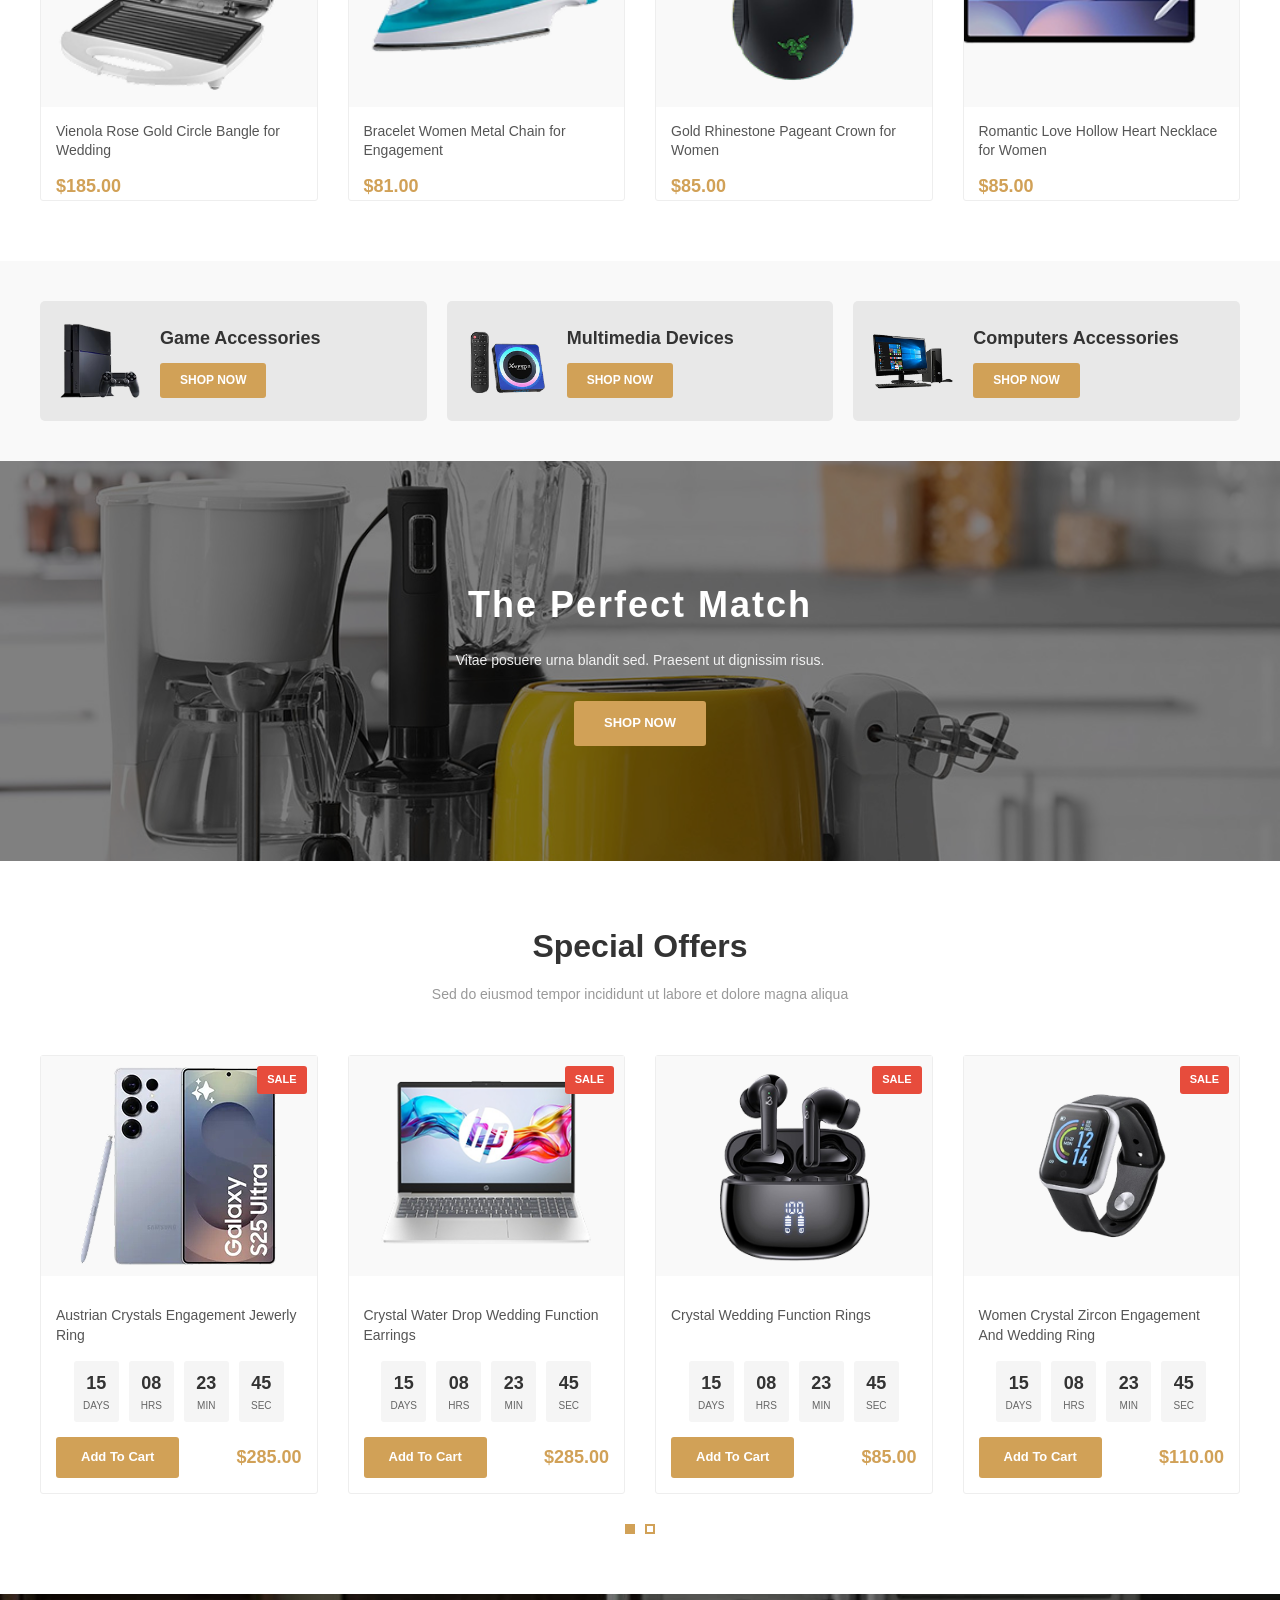
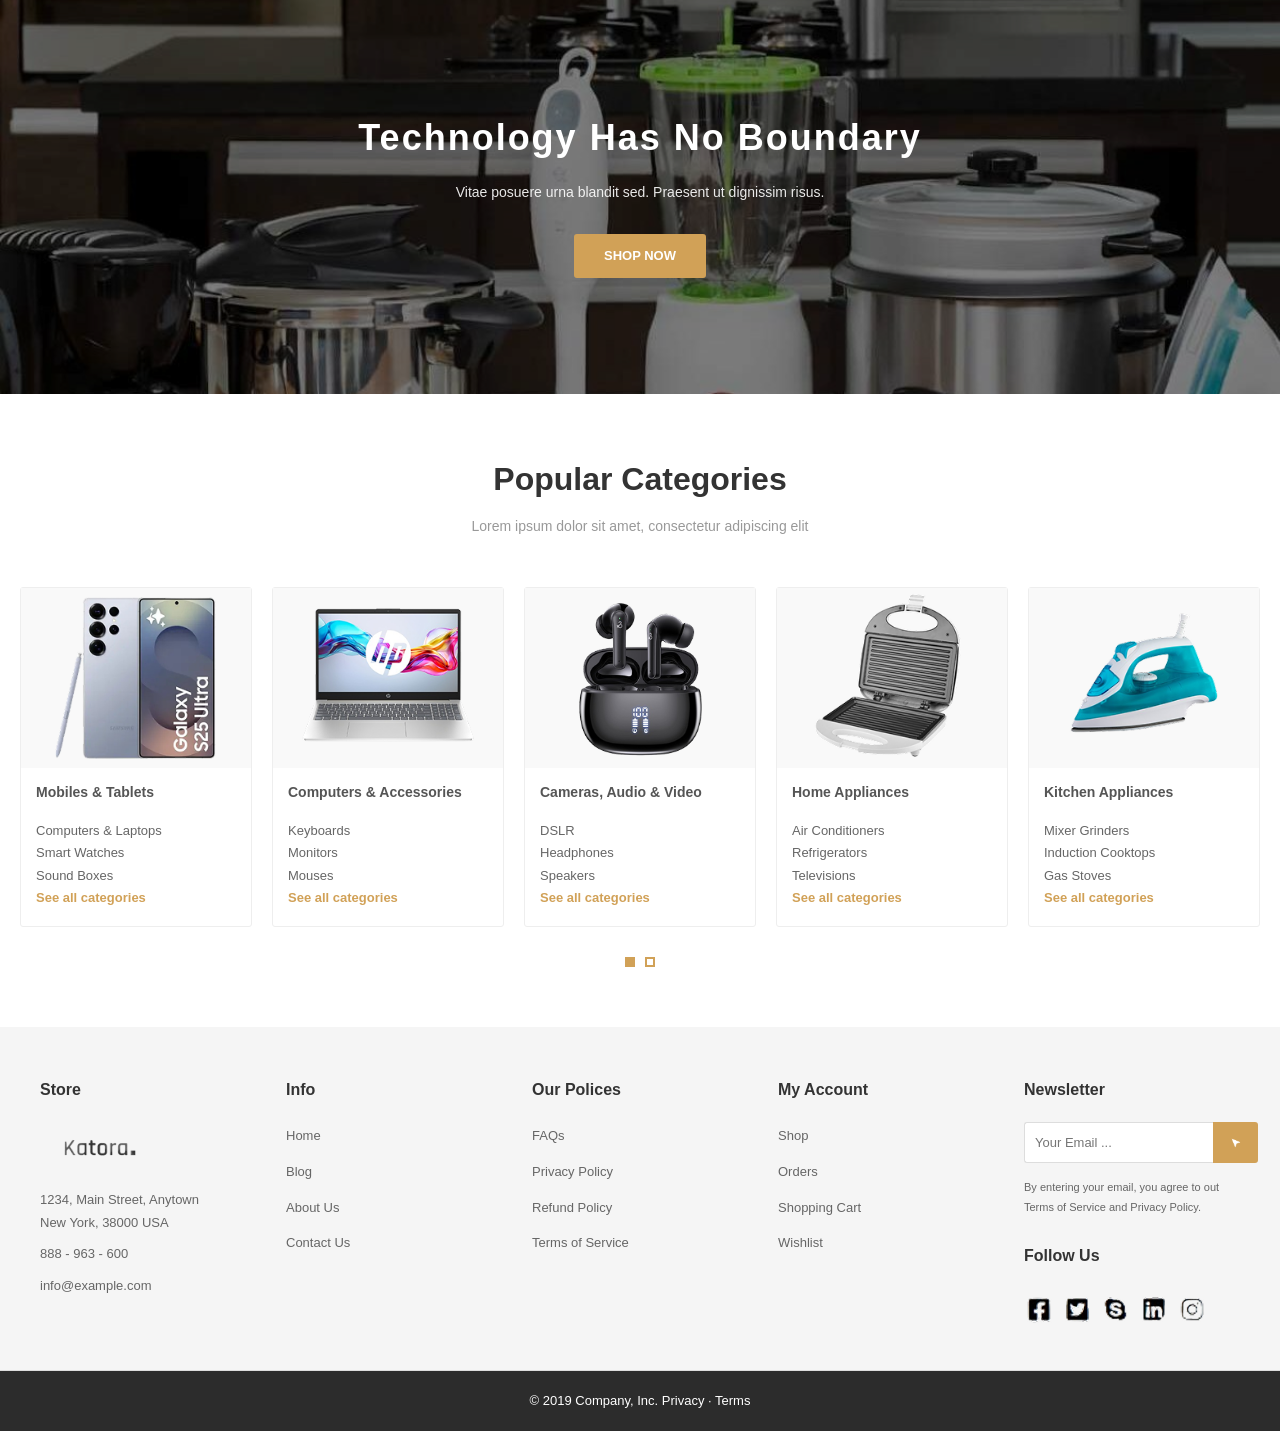
==== commit 5d1d1a6f: "falta la accesibilidad" ====
--- a/accesibilidad/index.html
+++ b/accesibilidad/index.html
@@ -1,77 +1,518 @@
-<!doctype HTML><html lang="en"><head><title>katora-report.html</title><meta charset="utf-8"><style>
-  table {
-    border-collapse: collapse;
-    width: 100%;
-  }
-  table,
-  td,
-  th {
-    border: 1px solid #3b3b3b;
-  }
-  td:not(:last-child),
-  th {
-    padding: 1em;
-    vertical-align: top;
-    text-align: left;
-  }
-  td:not([class]):last-child {
-    padding: 0 1em;
-  }
-  </style></head><body><div><main> <h1>Katora Accessibility Evaluation</h1>    <div><h2>About the Evaluation</h2> <dl><dt>Report Creator </dt><dd>Olga </dd><dt>Evaluation Commissioner </dt><dd>Pepe </dd><dt>Evaluation date </dt><dd>Sun Feb 22 2026</dd></dl> </div> <div><h2>Executive Summary</h2> <div><p>The accessibility evaluation of the "Katora" website was conducted following the WCAG 2.1 guidelines. The evaluation examined the website across the four principles: Perceivable, Operable, Understandable, and Robust.</p>
-</div> </div> <div><h2>Scope of the Evaluation</h2> <dl><dt>Website name </dt><dd>Katora </dd><dt>Scope of the website </dt><dd>The evaluation covers the homepage of the “Katora” website (single static HTML page). The assessment includes the header navigation menu, promotional banner, product listings, special offers section, category sections, newsletter form, and footer navigation. The evaluation considers images, links, headings structure, navigation, forms, and interactive elements. External links and third-party content are not included in this evaluation. </dd><dt>WCAG Version </dt><dd>2.2 </dd><dt>Conformance target </dt><dd>AA </dd><dt>Accessibility support baseline </dt><dd>Chrome, Firefox, Edge. </dd><dt>Additional evaluation requirements </dt><dd><span>Not provided</span></dd></dl> </div> <h2>Detailed Audit Results</h2> <h3>Summary</h3> <p>Reported on 39 of 55 WCAG 2.2 AA 
-  Success Criteria.</p> <ul><li><span>12</span> <span>Passed</span></li><li><span>6</span> <span>Failed</span></li><li><span>17</span> <span>Cannot tell</span></li><li><span>4</span> <span>Not present</span></li><li><span>16</span> <span>Not checked</span></li></ul>  <h3>All Results</h3> <h4>1 Perceivable</h4> <h5 id="guideline-11">1.1 Text Alternatives</h5> <table aria-labelledby="guideline-11"><tbody><tr><th scope="col">Success Criterion</th> <th scope="col">Result</th> <th scope="col">Observations</th> </tr> <tr><th scope="row" id="criterion-111">1.1.1: Non-text Content</th> <td><h6>Entire sample</h6> <p><span>Result:</span> Cannot tell</p> </td> <td><h6>Entire sample</h6> <p>Observations:</p> <p>Most images have alt text, but some like ImgSection1 and ImgSection3 are generic and do not describe the content. Images containing text (banners) are not properly described.</p>
- </td>  </tr></tbody> </table><h5 id="guideline-12">1.2 Time-based Media</h5> <table aria-labelledby="guideline-12"><tbody><tr><th scope="col">Success Criterion</th> <th scope="col">Result</th> <th scope="col">Observations</th> </tr> <tr><th scope="row" id="criterion-121">1.2.1: Audio-only and Video-only (Prerecorded)</th> <td><h6>Entire sample</h6> <p><span>Result:</span> Failed</p> </td> <td><h6>Entire sample</h6> <p>Observations:</p> <p>There is an &lt;audio&gt; and a &lt;video&gt; element without transcripts or captions.</p>
- </td>  </tr><tr><th scope="row" id="criterion-122">1.2.2: Captions (Prerecorded)</th> <td><h6>Entire sample</h6> <p><span>Result:</span> Failed</p> </td> <td><h6>Entire sample</h6> <p>Observations:</p> <p>The YouTube video and the local video do not have subtitles or closed captions.</p>
- </td>  </tr><tr><th scope="row" id="criterion-123">1.2.3: Audio Description or Media Alternative (Prerecorded)</th> <td><h6>Entire sample</h6> <p><span>Result:</span> Failed</p> </td> <td><h6>Entire sample</h6> <p>Observations:</p> <p>The video and audio do not include audio descriptions for visual content.</p>
- </td>  </tr><tr><th scope="row" id="criterion-124">1.2.4: Captions (Live)</th> <td><h6>Entire sample</h6> <p><span>Result:</span> Not present</p> </td> <td><h6>Entire sample</h6> <p>Observations:</p> <p>No live content present.</p>
- </td>  </tr><tr><th scope="row" id="criterion-125">1.2.5: Audio Description (Prerecorded)</th> <td><h6>Entire sample</h6> <p><span>Result:</span> Failed</p> </td> <td><h6>Entire sample</h6> <p>Observations:</p> <p>Video lacks audio description for visual information.</p>
- </td>  </tr></tbody> </table><h5 id="guideline-13">1.3 Adaptable</h5> <table aria-labelledby="guideline-13"><tbody><tr><th scope="col">Success Criterion</th> <th scope="col">Result</th> <th scope="col">Observations</th> </tr> <tr><th scope="row" id="criterion-131">1.3.1: Info and Relationships</th> <td><h6>Entire sample</h6> <p><span>Result:</span> Passed</p> </td> <td><h6>Entire sample</h6> <p>Observations:</p> <p>Correct use of headings h1, h2, h3, lists, and tables.</p>
- </td>  </tr><tr><th scope="row" id="criterion-132">1.3.2: Meaningful Sequence</th> <td><h6>Entire sample</h6> <p><span>Result:</span> Passed</p> </td> <td><h6>Entire sample</h6> <p>Observations:</p> <p>Visual and semantic HTML order match, logical navigation.</p>
- </td>  </tr><tr><th scope="row" id="criterion-133">1.3.3: Sensory Characteristics</th> <td><h6>Entire sample</h6> <p><span>Result:</span> Cannot tell</p> </td> <td><h6>Entire sample</h6> <p>Observations:</p> <p>Some elements rely only on color or icons to convey information.</p>
- </td>  </tr><tr><th scope="row" id="criterion-134">1.3.4: Orientation</th> <td><h6>Entire sample</h6> <p><span>Result:</span> Not checked</p> </td> <td><h6>Entire sample</h6> <p>Observations:</p> <p>It has not been verified if content is affected by device orientation.</p>
- </td>  </tr><tr><th scope="row" id="criterion-135">1.3.5: Identify Input Purpose</th> <td><h6>Entire sample</h6> <p><span>Result:</span> Failed</p> </td> <td><h6>Entire sample</h6> <p>Observations:</p> <p>Some form fields like newsletter input do not have proper autocomplete attributes.</p>
- </td>  </tr></tbody> </table><h5 id="guideline-14">1.4 Distinguishable</h5> <table aria-labelledby="guideline-14"><tbody><tr><th scope="col">Success Criterion</th> <th scope="col">Result</th> <th scope="col">Observations</th> </tr> <tr><th scope="row" id="criterion-141">1.4.1: Use of Color</th> <td><h6>Entire sample</h6> <p><span>Result:</span> Cannot tell</p> </td> <td><h6>Entire sample</h6> <p>Observations:</p> <p>Color is used for active state in sliders and badges, no additional textual cues.</p>
- </td>  </tr><tr><th scope="row" id="criterion-142">1.4.2: Audio Control</th> <td><h6>Entire sample</h6> <p><span>Result:</span> Passed</p> </td> <td><h6>Entire sample</h6> <p>Observations:</p> <p>Audio elements provide controls to pause, stop, and adjust volume.</p>
- </td>  </tr><tr><th scope="row" id="criterion-143">1.4.3: Contrast (Minimum)</th> <td><h6>Entire sample</h6> <p><span>Result:</span> Cannot tell</p> </td> <td><h6>Entire sample</h6> <p>Observations:</p> <p>Text over dark images h1 and h2 in banners has good contrast, but small texts on buttons and badges may be near the limit.</p>
- </td>  </tr><tr><th scope="row" id="criterion-144">1.4.4: Resize text</th> <td><h6>Entire sample</h6> <p><span>Result:</span> Cannot tell</p> </td> <td><h6>Entire sample</h6> <p>Observations:</p> <p>No test done for text resizing.</p>
- </td>  </tr><tr><th scope="row" id="criterion-145">1.4.5: Images of Text</th> <td><h6>Entire sample</h6> <p><span>Result:</span> Failed</p> </td> <td><h6>Entire sample</h6> <p>Observations:</p> <p>Text in banners is part of images and not accessible as text.</p>
- </td>  </tr><tr><th scope="row" id="criterion-1410">1.4.10: Reflow</th> <td><h6>Entire sample</h6> <p><span>Result:</span> Cannot tell</p> </td> <td><h6>Entire sample</h6> <p>Observations:</p> <p>Responsive behavior not fully tested for 400% zoom.</p>
- </td>  </tr><tr><th scope="row" id="criterion-1411">1.4.11: Non-text Contrast</th> <td><h6>Entire sample</h6> <p><span>Result:</span> Cannot tell</p> </td> <td><h6>Entire sample</h6> <p>Observations:</p> <p>Some UI elements like slider controls have insufficient contrast.</p>
- </td>  </tr><tr><th scope="row" id="criterion-1412">1.4.12: Text Spacing</th> <td><h6>Entire sample</h6> <p><span>Result:</span> Cannot tell</p> </td> <td><h6>Entire sample</h6> <p>Observations:</p> <p>Not fully tested with line-height, letter-spacing, word-spacing adjustments.</p>
- </td>  </tr><tr><th scope="row" id="criterion-1413">1.4.13: Content on Hover or Focus</th> <td><h6>Entire sample</h6> <p><span>Result:</span> Cannot tell</p> </td> <td><h6>Entire sample</h6> <p>Observations:</p> <p>Sliders show content on hover, but may not be accessible via keyboard focus.</p>
- </td>  </tr></tbody> </table><h4>2 Operable</h4> <h5 id="guideline-21">2.1 Keyboard Accessible</h5> <table aria-labelledby="guideline-21"><tbody><tr><th scope="col">Success Criterion</th> <th scope="col">Result</th> <th scope="col">Observations</th> </tr> <tr><th scope="row" id="criterion-211">2.1.1: Keyboard</th> <td><h6>Entire sample</h6> <p><span>Result:</span> Cannot tell</p> </td> <td><h6>Entire sample</h6> <p>Observations:</p> <p>Menu and links are navigable, but sliders/carousels require a mouse and cannot be navigated via keyboard.</p>
- </td>  </tr><tr><th scope="row" id="criterion-212">2.1.2: No Keyboard Trap</th> <td><h6>Entire sample</h6> <p><span>Result:</span> Passed</p> </td> <td><h6>Entire sample</h6> <p>Observations:</p> <p>No elements trap the keyboard.</p>
- </td>  </tr><tr><th scope="row" id="criterion-214">2.1.4: Character Key Shortcuts</th> <td><h6>Entire sample</h6> <p><span>Result:</span> Not checked</p> </td> <td> </td>  </tr></tbody> </table><h5 id="guideline-22">2.2 Enough Time</h5> <table aria-labelledby="guideline-22"><tbody><tr><th scope="col">Success Criterion</th> <th scope="col">Result</th> <th scope="col">Observations</th> </tr> <tr><th scope="row" id="criterion-221">2.2.1: Timing Adjustable</th> <td><h6>Entire sample</h6> <p><span>Result:</span> Not present</p> </td> <td><h6>Entire sample</h6> <p>Observations:</p> <p>No time limits on critical actions.</p>
- </td>  </tr><tr><th scope="row" id="criterion-222">2.2.2: Pause, Stop, Hide</th> <td><h6>Entire sample</h6> <p><span>Result:</span> Cannot tell</p> </td> <td><h6>Entire sample</h6> <p>Observations:</p> <p>Automatic slider and animations do not have a pause option.</p>
- </td>  </tr></tbody> </table><h5 id="guideline-23">2.3 Seizures and Physical Reactions</h5> <table aria-labelledby="guideline-23"><tbody><tr><th scope="col">Success Criterion</th> <th scope="col">Result</th> <th scope="col">Observations</th> </tr> <tr><th scope="row" id="criterion-231">2.3.1: Three Flashes or Below Threshold</th> <td><h6>Entire sample</h6> <p><span>Result:</span> Passed</p> </td> <td><h6>Entire sample</h6> <p>Observations:</p> <p>No elements flash more than 3 times per second.</p>
- </td>  </tr></tbody> </table><h5 id="guideline-24">2.4 Navigable</h5> <table aria-labelledby="guideline-24"><tbody><tr><th scope="col">Success Criterion</th> <th scope="col">Result</th> <th scope="col">Observations</th> </tr> <tr><th scope="row" id="criterion-241">2.4.1: Bypass Blocks</th> <td><h6>Entire sample</h6> <p><span>Result:</span> Cannot tell</p> </td> <td><h6>Entire sample</h6> <p>Observations:</p> <p>No skip to main content link, navigation through repetitive menu can be tedious.</p>
- </td>  </tr><tr><th scope="row" id="criterion-242">2.4.2: Page Titled</th> <td><h6>Entire sample</h6> <p><span>Result:</span> Passed</p> </td> <td><h6>Entire sample</h6> <p>Observations:</p> <p>&lt;title&gt; is present and descriptive: "Katora".</p>
- </td>  </tr><tr><th scope="row" id="criterion-243">2.4.3: Focus Order</th> <td><h6>Entire sample</h6> <p><span>Result:</span> Passed</p> </td> <td><h6>Entire sample</h6> <p>Observations:</p> <p>Tab order follows visual and semantic sequence.</p>
- </td>  </tr><tr><th scope="row" id="criterion-244">2.4.4: Link Purpose (In Context)</th> <td><h6>Entire sample</h6> <p><span>Result:</span> Cannot tell</p> </td> <td><h6>Entire sample</h6> <p>Observations:</p> <p>Some image links like "SHOP NOW" have implicit purpose, but not always explicit for screen readers.</p>
- </td>  </tr><tr><th scope="row" id="criterion-245">2.4.5: Multiple Ways</th> <td><h6>Entire sample</h6> <p><span>Result:</span> Not checked</p> </td> <td><h6>Entire sample</h6> <p>Observations:</p> <p>Not evaluated.</p>
- </td>  </tr><tr><th scope="row" id="criterion-246">2.4.6: Headings and Labels</th> <td><h6>Entire sample</h6> <p><span>Result:</span> Cannot tell</p> </td> <td><h6>Entire sample</h6> <p>Observations:</p> <p>Headings and labels present, but some links and buttons, like image links, lack clear text.</p>
- </td>  </tr><tr><th scope="row" id="criterion-247">2.4.7: Focus Visible</th> <td><h6>Entire sample</h6> <p><span>Result:</span> Passed</p> </td> <td><h6>Entire sample</h6> <p>Observations:</p> <p>Keyboard focus is clearly visible when tabbing through elements.</p>
- </td>  </tr><tr><th scope="row" id="criterion-2411">2.4.11: Focus Not Obscured (Minimum)</th> <td><h6>Entire sample</h6> <p><span>Result:</span> Not checked</p> </td> <td><h6>Entire sample</h6> <p>Observations:</p> <p>Not evaluated.</p>
- </td>  </tr></tbody> </table><h5 id="guideline-25">2.5 Input Modalities</h5> <table aria-labelledby="guideline-25"><tbody><tr><th scope="col">Success Criterion</th> <th scope="col">Result</th> <th scope="col">Observations</th> </tr> <tr><th scope="row" id="criterion-251">2.5.1: Pointer Gestures</th> <td><h6>Entire sample</h6> <p><span>Result:</span> Not checked</p> </td> <td><h6>Entire sample</h6> <p>Observations:</p> <p>Not evaluated.</p>
- </td>  </tr><tr><th scope="row" id="criterion-252">2.5.2: Pointer Cancellation</th> <td><h6>Entire sample</h6> <p><span>Result:</span> Not checked</p> </td> <td><h6>Entire sample</h6> <p>Observations:</p> <p>Not evaluated.</p>
- </td>  </tr><tr><th scope="row" id="criterion-253">2.5.3: Label in Name</th> <td><h6>Entire sample</h6> <p><span>Result:</span> Not checked</p> </td> <td><h6>Entire sample</h6> <p>Observations:</p> <p>Not evaluated.</p>
- </td>  </tr><tr><th scope="row" id="criterion-254">2.5.4: Motion Actuation</th> <td><h6>Entire sample</h6> <p><span>Result:</span> Not present</p> </td> <td><h6>Entire sample</h6> <p>Observations:</p> <p>No motion-actuated inputs on the page.</p>
- </td>  </tr><tr><th scope="row" id="criterion-257">2.5.7: Dragging Movements</th> <td><h6>Entire sample</h6> <p><span>Result:</span> Not checked</p> </td> <td><h6>Entire sample</h6> <p>Observations:</p> <p>Not evaluated.</p>
- </td>  </tr><tr><th scope="row" id="criterion-258">2.5.8: Target Size (Minimum)</th> <td><h6>Entire sample</h6> <p><span>Result:</span> Not checked</p> </td> <td><h6>Entire sample</h6> <p>Observations:</p> <p>Not evaluated.</p>
- </td>  </tr></tbody> </table><h4>3 Understandable</h4> <h5 id="guideline-31">3.1 Readable</h5> <table aria-labelledby="guideline-31"><tbody><tr><th scope="col">Success Criterion</th> <th scope="col">Result</th> <th scope="col">Observations</th> </tr> <tr><th scope="row" id="criterion-311">3.1.1: Language of Page</th> <td><h6>Entire sample</h6> <p><span>Result:</span> Passed</p> </td> <td><h6>Entire sample</h6> <p>Observations:</p> <p>lang="en" present in &lt;html&gt;.</p>
- </td>  </tr><tr><th scope="row" id="criterion-312">3.1.2: Language of Parts</th> <td><h6>Entire sample</h6> <p><span>Result:</span> Not checked</p> </td> <td><h6>Entire sample</h6> <p>Observations:</p> <p>Not evaluated.</p>
- </td>  </tr></tbody> </table><h5 id="guideline-32">3.2 Predictable</h5> <table aria-labelledby="guideline-32"><tbody><tr><th scope="col">Success Criterion</th> <th scope="col">Result</th> <th scope="col">Observations</th> </tr> <tr><th scope="row" id="criterion-321">3.2.1: On Focus</th> <td><h6>Entire sample</h6> <p><span>Result:</span> Passed</p> </td> <td><h6>Entire sample</h6> <p>Observations:</p> <p>No unexpected changes occur when focusing elements.</p>
- </td>  </tr><tr><th scope="row" id="criterion-322">3.2.2: On Input</th> <td><h6>Entire sample</h6> <p><span>Result:</span> Passed</p> </td> <td><h6>Entire sample</h6> <p>Observations:</p> <p>Simple forms newsletter work correctly.</p>
- </td>  </tr><tr><th scope="row" id="criterion-323">3.2.3: Consistent Navigation</th> <td><h6>Entire sample</h6> <p><span>Result:</span> Not checked</p> </td> <td><h6>Entire sample</h6> <p>Observations:</p> <p>Not evaluated.</p>
- </td>  </tr><tr><th scope="row" id="criterion-324">3.2.4: Consistent Identification</th> <td><h6>Entire sample</h6> <p><span>Result:</span> Not checked</p> </td> <td><h6>Entire sample</h6> <p>Observations:</p> <p>Not evaluated.</p>
- </td>  </tr><tr><th scope="row" id="criterion-326">3.2.6: Consistent Help</th> <td><h6>Entire sample</h6> <p><span>Result:</span> Passed</p> </td> <td><h6>Entire sample</h6> <p>Observations:</p> <p>Headings and labels describe content clearly.</p>
- </td>  </tr></tbody> </table><h5 id="guideline-33">3.3 Input Assistance</h5> <table aria-labelledby="guideline-33"><tbody><tr><th scope="col">Success Criterion</th> <th scope="col">Result</th> <th scope="col">Observations</th> </tr> <tr><th scope="row" id="criterion-331">3.3.1: Error Identification</th> <td><h6>Entire sample</h6> <p><span>Result:</span> Not present</p> </td> <td><h6>Entire sample</h6> <p>Observations:</p> <p>No complex forms with critical validations.</p>
- </td>  </tr><tr><th scope="row" id="criterion-332">3.3.2: Labels or Instructions</th> <td><h6>Entire sample</h6> <p><span>Result:</span> Cannot tell</p> </td> <td><h6>Entire sample</h6> <p>Observations:</p> <p>Newsletter input has placeholder, but lacks explicit label.</p>
- </td>  </tr><tr><th scope="row" id="criterion-333">3.3.3: Error Suggestion</th> <td><h6>Entire sample</h6> <p><span>Result:</span> Not checked</p> </td> <td><h6>Entire sample</h6> <p>Observations:</p> <p>Not evaluated.</p>
- </td>  </tr><tr><th scope="row" id="criterion-334">3.3.4: Error Prevention (Legal, Financial, Data)</th> <td><h6>Entire sample</h6> <p><span>Result:</span> Not checked</p> </td> <td><h6>Entire sample</h6> <p>Observations:</p> <p>Not evaluated.</p>
- </td>  </tr><tr><th scope="row" id="criterion-337">3.3.7: Redundant Entry</th> <td><h6>Entire sample</h6> <p><span>Result:</span> Not checked</p> </td> <td><h6>Entire sample</h6> <p>Observations:</p> <p>Not evaluated.</p>
- </td>  </tr><tr><th scope="row" id="criterion-338">3.3.8: Accessible Authentication (Minimum)</th> <td><h6>Entire sample</h6> <p><span>Result:</span> Not checked</p> </td> <td><h6>Entire sample</h6> <p>Observations:</p> <p>Not evaluated.</p>
- </td>  </tr></tbody> </table><h4>4 Robust</h4> <h5 id="guideline-41">4.1 Compatible</h5> <table aria-labelledby="guideline-41"><tbody><tr><th scope="col">Success Criterion</th> <th scope="col">Result</th> <th scope="col">Observations</th> </tr> <tr><th scope="row" id="criterion-412">4.1.2: Name, Role, Value</th> <td><h6>Entire sample</h6> <p><span>Result:</span> Cannot tell</p> </td> <td><h6>Entire sample</h6> <p>Observations:</p> <p>Buttons and links have implicit roles, sliders and carousel do not communicate state to ARIA.</p>
- </td>  </tr><tr><th scope="row" id="criterion-413">4.1.3: Status Messages</th> <td><h6>Entire sample</h6> <p><span>Result:</span> Cannot tell</p> </td> <td><h6>Entire sample</h6> <p>Observations:</p> <p>Status messages, form confirmations, are not always announced by screen readers.</p>
- </td>  </tr></tbody> </table> <h2>Sample of Audited Web Pages</h2> <ol><li><span>Homepage</span> - <span>https://olgagarciaquintana.github.io/dise-o-figma-real/</span> </li><li><span>Homepage</span> - <span>https://olgagarciaquintana.github.io/dise-o-figma-real/</span> </li></ol> <h2>Web Technology</h2> <p>HTML,CSS</p> <h2>Recording of Evaluation Specifics</h2> <p></p><p>Detailed audit results are included in the appendix, showing the outcome for each WCAG 2.1 criterion with corresponding observations.</p>
-<p></p>  </main></div></body></html>+<!DOCTYPE html>
+<html lang="en">
+
+<head>
+    <meta charset="UTF-8">
+    <meta name="viewport" content="width=device-width, initial-scale=1.0">
+    <title>Katora</title>
+    <link rel="stylesheet" href="static/css/style.css">
+</head>
+
+<body>
+
+    <!-- NOTIFICACION TOP-->
+    <aside>
+        <p>Get <strong>UPTO 40% OFF</strong> on your 1st order <strong><a href="">More details</a></strong></p>
+        <button class="cerrar-notificacion">×</button>
+    </aside>
+
+    <!-- HEADER -->
+    <header>
+        <div class="superior">
+            <p>Call us: <strong>888 - 963 - 600</strong></p>
+            <p>My Account ^ English ^ USD ^</p>
+        </div>
+
+        <div class="imagen-header">
+            <img src="static/imagenes/katora.png" alt="logo">
+
+            <nav>
+                <ul>
+                    <li><a href="">HOME</a></li>
+                    <li><a href="">MEGA MENU</a></li>
+                    <li><a href="">SHOP</a></li>
+                    <li><a href="">PRODUCT</a></li>
+                    <li><a href="">PAGES</a></li>
+                </ul>
+            </nav>
+
+            <div class="icons">
+                <img src="static/imagenes/simbolo-de-la-interfaz-de-busqueda.png" alt="busqueda">
+                <img src="static/imagenes/amor.png" alt="corazon">
+                <img src="static/imagenes/carro-de-la-carretilla.png" alt="carrito">
+            </div>
+        </div>
+    </header>
+
+
+    <!-- MAIN -->
+    <main>
+
+        <!-- SECCION 1: FINE WEATHER ALL YEAR ROUND -->
+        <section class="seccion1">
+            <img src="static/imagenes/seccion1.png" alt="ImgSeccion1">
+
+            <div class="contenido">
+                <span class="titulo">FINE WEATHER ALL YEAR ROUND</span>
+                <h1>Rectify Your Feeling<br>With Surroundings</h1>
+                <a class="boton" href="">SHOP NOW</a>
+
+                <div class="cuadrados">
+                    <span></span>
+                    <span class="activo"></span>
+                    <span></span>
+                </div>
+            </div>
+        </section>
+
+
+        <section class="elementos">
+            <ul>
+                <li>
+                    <img src="static/imagenes/camion-de-carga.png" alt="envio">
+                    <div>
+                        <h3>Free Shipping</h3>
+                        <p>We provide free shipping for all order over $200.00</p>
+                    </div>
+                </li>
+                <li>
+                    <img src="static/imagenes/salvavidas-de-la-vida.png" alt="soporte">
+                    <div>
+                        <h3>Support 24/7</h3>
+                        <p>We provide support to our customers 24 hours.</p>
+                    </div>
+                </li>
+                <li>
+                    <img src="static/imagenes/tarjeta-de-credito.png" alt="pago">
+                    <div>
+                        <h3>Safe Payment</h3>
+                        <p>We provide always safe payment methods.</p>
+                    </div>
+                </li>
+                <li>
+                    <img src="static/imagenes/arriba-a-la-izquierda.png" alt="devolucion">
+                    <div>
+                        <h3>Returns</h3>
+                        <p>We provide always safe payment methods.</p>
+                    </div>
+                </li>
+            </ul>
+        </section>
+
+        <!-- SECCION 2: WELCOME TO STORE -->
+        <section class="seccion2">
+            <h2>Welcome to Store</h2>
+            <p>Vitae posuere urna blandit sed. Praesent ut dignissim risus.</p>
+
+            <ul>
+                <li>
+                    <article>
+                        <span class="badge">Featured</span>
+                        <img src="static/imagenes/movil.png" alt="Austrian Crystals Engagement Jewerly Ring">
+                        <h3>Austrian Crystals Engagement Jewerly Ring</h3>
+                        <span class="price">$285.00</span>
+                    </article>
+                </li>
+
+                <li>
+                    <article>
+                        <img src="static/imagenes/laptop.png" alt="Crystal Water Drop Wedding Function Earrings">
+                        <h3>Crystal Water Drop Wedding Function Earrings</h3>
+                        <span class="price">$285.00</span>
+                    </article>
+                </li>
+
+                <li>
+                    <article>
+                        <span class="badge">Sale</span>
+                        <img src="static/imagenes/auriculares.png" alt="Crystal Wedding Function Rings">
+                        <h3>Crystal Wedding Function Rings</h3>
+                        <span class="price">$85.00</span>
+                    </article>
+                </li>
+
+                <li>
+                    <article>
+                        <img src="static/imagenes/reloj-tactil.png"
+                            alt="Women Crystal Zircon Engagement And Wedding Ring">
+                        <h3>Women Crystal Zircon Engagement And Wedding Ring</h3>
+                        <span class="price">$110.00</span>
+                    </article>
+                </li>
+
+                <li>
+                    <article>
+                        <img src="static/imagenes/tostadora.png" alt="Vienola Rose Gold Circle Bangle for Wedding">
+                        <h3>Vienola Rose Gold Circle Bangle for Wedding</h3>
+                        <span class="price">$185.00</span>
+                    </article>
+                </li>
+
+                <li>
+                    <article>
+                        <span class="badge">New</span>
+                        <img src="static/imagenes/plancha.png" alt="Bracelet Women Metal Chain for Engagement">
+                        <h3>Bracelet Women Metal Chain for Engagement</h3>
+                        <span class="price">$81.00</span>
+                    </article>
+                </li>
+
+                <li>
+                    <article>
+                        <img src="static/imagenes/raton.png" alt="Gold Rhinestone Pageant Crown for Women">
+                        <h3>Gold Rhinestone Pageant Crown for Women</h3>
+                        <span class="price">$85.00</span>
+                    </article>
+                </li>
+
+                <li>
+                    <article>
+                        <img src="static/imagenes/tablet.png" alt="Romantic Love Hollow Heart Necklace for Women">
+                        <h3>Romantic Love Hollow Heart Necklace for Women</h3>
+                        <span class="price">$85.00</span>
+                    </article>
+                </li>
+            </ul>
+        </section>
+
+        <section class="accesorios">
+            <ul>
+                <li>
+                    <article>
+                        <img src="static/imagenes/play.png" alt="Game Accessories">
+                        <div class="texto-accesorio">
+                            <h3>Game Accessories</h3>
+                            <a href="">SHOP NOW</a>
+                        </div>
+                    </article>
+                </li>
+
+                <li>
+                    <article>
+                        <img src="static/imagenes/devices.png" alt="Multimedia Devices">
+                        <div class="texto-accesorio">
+                            <h3>Multimedia Devices</h3>
+                            <a href="">SHOP NOW</a>
+                        </div>
+                    </article>
+                </li>
+
+                <li>
+                    <article>
+                        <img src="static/imagenes/pc.png" alt="Computers Accessories">
+                        <div class="texto-accesorio">
+                            <h3>Computers Accessories</h3>
+                            <a href="">SHOP NOW</a>
+                        </div>
+                    </article>
+                </li>
+            </ul>
+        </section>
+
+        <!-- SECCION 3: THE PERFECT MATCH -->
+        <section class="seccion3">
+            <img src="static/imagenes/seccion3.jpg" alt="ImgSeccion3">
+            <div class="contenido">
+                <h2>The Perfect Match</h2>
+                <p>Vitae posuere urna blandit sed. Praesent ut dignissim risus.</p>
+                <a href="">SHOP NOW</a>
+            </div>
+        </section>
+
+        <!-- SPECIAL OFFERS -->
+        <section class="special-offers">
+            <h2>Special Offers</h2>
+            <p>Sed do eiusmod tempor incididunt ut labore et dolore magna aliqua</p>
+
+            <ul>
+                <li>
+                    <article>
+                        <span class="badge">Sale</span>
+                        <img src="static/imagenes/movil.png" alt="Austrian Crystals Engagement Jewerly Ring">
+                        <h3>Austrian Crystals Engagement Jewerly Ring</h3>
+                        <div class="timer">
+                            <div class="time-unit">
+                                <span class="number">15</span>
+                                <span class="label">Days</span>
+                            </div>
+                            <div class="time-unit">
+                                <span class="number">08</span>
+                                <span class="label">Hrs</span>
+                            </div>
+                            <div class="time-unit">
+                                <span class="number">23</span>
+                                <span class="label">Min</span>
+                            </div>
+                            <div class="time-unit">
+                                <span class="number">45</span>
+                                <span class="label">Sec</span>
+                            </div>
+                        </div>
+                        <div class="price-cart-container">
+                            <a href="" class="add-to-cart">Add To Cart</a>
+                            <span class="price">$285.00</span>
+                        </div>
+                    </article>
+                </li>
+
+                <li>
+                    <article>
+                        <span class="badge">Sale</span>
+                        <img src="static/imagenes/laptop.png" alt="Crystal Water Drop Wedding Function Earrings">
+                        <h3>Crystal Water Drop Wedding Function Earrings</h3>
+                        <div class="timer">
+                            <div class="time-unit">
+                                <span class="number">15</span>
+                                <span class="label">Days</span>
+                            </div>
+                            <div class="time-unit">
+                                <span class="number">08</span>
+                                <span class="label">Hrs</span>
+                            </div>
+                            <div class="time-unit">
+                                <span class="number">23</span>
+                                <span class="label">Min</span>
+                            </div>
+                            <div class="time-unit">
+                                <span class="number">45</span>
+                                <span class="label">Sec</span>
+                            </div>
+                        </div>
+                        <div class="price-cart-container">
+                            <a href="" class="add-to-cart">Add To Cart</a>
+                            <span class="price">$285.00</span>
+                        </div>
+                    </article>
+                </li>
+
+                <li>
+                    <article>
+                        <span class="badge">Sale</span>
+                        <img src="static/imagenes/auriculares.png" alt="Crystal Wedding Function Rings">
+                        <h3>Crystal Wedding Function Rings</h3>
+                        <div class="timer">
+                            <div class="time-unit">
+                                <span class="number">15</span>
+                                <span class="label">Days</span>
+                            </div>
+                            <div class="time-unit">
+                                <span class="number">08</span>
+                                <span class="label">Hrs</span>
+                            </div>
+                            <div class="time-unit">
+                                <span class="number">23</span>
+                                <span class="label">Min</span>
+                            </div>
+                            <div class="time-unit">
+                                <span class="number">45</span>
+                                <span class="label">Sec</span>
+                            </div>
+                        </div>
+                        <div class="price-cart-container">
+                            <a href="" class="add-to-cart">Add To Cart</a>
+                            <span class="price">$85.00</span>
+                        </div>
+                    </article>
+                </li>
+
+                <li>
+                    <article>
+                        <span class="badge">Sale</span>
+                        <img src="static/imagenes/reloj-tactil.png"
+                            alt="Women Crystal Zircon Engagement And Wedding Ring">
+                        <h3>Women Crystal Zircon Engagement And Wedding Ring</h3>
+                        <div class="timer">
+                            <div class="time-unit">
+                                <span class="number">15</span>
+                                <span class="label">Days</span>
+                            </div>
+                            <div class="time-unit">
+                                <span class="number">08</span>
+                                <span class="label">Hrs</span>
+                            </div>
+                            <div class="time-unit">
+                                <span class="number">23</span>
+                                <span class="label">Min</span>
+                            </div>
+                            <div class="time-unit">
+                                <span class="number">45</span>
+                                <span class="label">Sec</span>
+                            </div>
+                        </div>
+                        <div class="price-cart-container">
+                            <a href="" class="add-to-cart">Add To Cart</a>
+                            <span class="price">$110.00</span>
+                        </div>
+                    </article>
+                </li>
+            </ul>
+
+            <div class="cuadrados">
+                <span class="activo"></span>
+                <span></span>
+            </div>
+        </section>
+
+        <!-- SECCION 4: TECHNOLOGY HAS NO BOUNDARY -->
+        <section class="seccion4">
+            <img src="static/imagenes/seccion4.jpg" alt="ImgSeccion4">
+            <div class="contenido">
+                <h2>Technology Has No Boundary</h2>
+                <p>Vitae posuere urna blandit sed. Praesent ut dignissim risus.</p>
+                <a href="">SHOP NOW</a>
+            </div>
+        </section>
+
+        <!-- POPULAR CATEGORIES -->
+        <section class="popular-categories">
+            <h2>Popular Categories</h2>
+            <p>Lorem ipsum dolor sit amet, consectetur adipiscing elit</p>
+
+            <ul>
+                <li>
+                    <article>
+                        <img src="static/imagenes/movil.png" alt="Mobiles & Tablets">
+                        <h3>Mobiles & Tablets</h3>
+                        <ul>
+                            <li><a href="">Computers & Laptops</a></li>
+                            <li><a href="">Smart Watches</a></li>
+                            <li><a href="">Sound Boxes</a></li>
+                            <li><a href="">See all categories</a></li>
+                        </ul>
+                    </article>
+                </li>
+
+                <li>
+                    <article>
+                        <img src="static/imagenes/laptop.png" alt="Computers & Accessories">
+                        <h3>Computers & Accessories</h3>
+                        <ul>
+                            <li><a href="">Keyboards</a></li>
+                            <li><a href="">Monitors</a></li>
+                            <li><a href="">Mouses</a></li>
+                            <li><a href="">See all categories</a></li>
+                        </ul>
+                    </article>
+                </li>
+
+                <li>
+                    <article>
+                        <img src="static/imagenes/auriculares.png" alt="Cameras, Audio & Video">
+                        <h3>Cameras, Audio & Video</h3>
+                        <ul>
+                            <li><a href="">DSLR</a></li>
+                            <li><a href="">Headphones</a></li>
+                            <li><a href="">Speakers</a></li>
+                            <li><a href="">See all categories</a></li>
+                        </ul>
+                    </article>
+                </li>
+
+                <li>
+                    <article>
+                        <img src="static/imagenes/tostadora.png" alt="Home Appliances">
+                        <h3>Home Appliances</h3>
+                        <ul>
+                            <li><a href="">Air Conditioners</a></li>
+                            <li><a href="">Refrigerators</a></li>
+                            <li><a href="">Televisions</a></li>
+                            <li><a href="">See all categories</a></li>
+                        </ul>
+                    </article>
+                </li>
+
+                <li>
+                    <article>
+                        <img src="static/imagenes/plancha.png" alt="Kitchen Appliances">
+                        <h3>Kitchen Appliances</h3>
+                        <ul>
+                            <li><a href="">Mixer Grinders</a></li>
+                            <li><a href="">Induction Cooktops</a></li>
+                            <li><a href="">Gas Stoves</a></li>
+                            <li><a href="">See all categories</a></li>
+                        </ul>
+                    </article>
+                </li>
+            </ul>
+
+            <div class="puntos-navegacion">
+                <span class="activo"></span>
+                <span></span>
+            </div>
+        </section>
+
+    </main>
+
+    <!-- FOOTER -->
+    <footer>
+
+        <div class="footer-content">
+            <section class="store">
+                <h3>Store</h3>
+                <img src="static/imagenes/katora.png" alt="logo">
+                <address>
+                    1234, Main Street, Anytown<br>
+                    New York, 38000 USA
+                </address>
+                <p>888 - 963 - 600</p>
+                <p>info@example.com</p>
+            </section>
+
+            <section class="info">
+                <h3>Info</h3>
+                <nav>
+                    <ul>
+                        <li><a href="">Home</a></li>
+                        <li><a href="">Blog</a></li>
+                        <li><a href="">About Us</a></li>
+                        <li><a href="">Contact Us</a></li>
+                    </ul>
+                </nav>
+            </section>
+
+            <section class="policies">
+                <h3>Our Polices</h3>
+                <nav>
+                    <ul>
+                        <li><a href="">FAQs</a></li>
+                        <li><a href="">Privacy Policy</a></li>
+                        <li><a href="">Refund Policy</a></li>
+                        <li><a href="">Terms of Service</a></li>
+                    </ul>
+                </nav>
+            </section>
+
+            <section class="account">
+                <h3>My Account</h3>
+                <nav>
+                    <ul>
+                        <li><a href="">Shop</a></li>
+                        <li><a href="">Orders</a></li>
+                        <li><a href="">Shopping Cart</a></li>
+                        <li><a href="">Wishlist</a></li>
+                    </ul>
+                </nav>
+            </section>
+
+            <section class="newsletter">
+                <h3>Newsletter</h3>
+                <form>
+                    <input type="email" placeholder="Your Email ...">
+                    <button type="submit">
+                        <img src="static/imagenes/flechita.png" alt="enviar">
+                    </button>
+                </form>
+                <p>By entering your email, you agree to out Terms of Service and Privacy Policy.</p>
+
+                <h3>Follow Us</h3>
+                <img src="static/imagenes/redes-sociales.png" alt="Redes Sociales" class="redes-sociales-img">
+            </section>
+        </div>
+
+        <p>© 2019 Company, Inc. <a href="">Privacy</a> · <a href="">Terms</a></p>
+
+    </footer>
+
+</body>
+
+</html>
--- a/accesibilidad/static/css/style.css
+++ b/accesibilidad/static/css/style.css
@@ -0,0 +1,1089 @@
+/* ============================================
+           VARIABLES CSS
+   ============================================ */
+:root {
+  --color-primary: #d1a157;
+  --color-primary-dark: #ad752e;
+  --color-text: #333;
+  --color-text-light: #555;
+  --color-text-muted: #666;
+  --color-text-gray: #999;
+  --color-bg-light: #f5f5f5;
+  --color-bg-lighter: #f9f9f9;
+  --color-bg-gray: #e8e8e8;
+  --color-white: #fff;
+  --color-border: #eee;
+  --color-border-light: #ddd;
+  --color-footer-dark: #2c2c2c;
+
+  --font-family: 'Poppins', Arial, sans-serif;
+
+  --spacing-xs: 8px;
+  --spacing-sm: 10px;
+  --spacing-md: 15px;
+  --spacing-lg: 20px;
+  --spacing-xl: 30px;
+  --spacing-2xl: 40px;
+  --spacing-3xl: 50px;
+  --spacing-4xl: 60px;
+
+  --border-radius-sm: 3px;
+  --border-radius-md: 5px;
+
+  --transition-speed: 0.3s;
+
+  --max-width-content: 1200px;
+  --max-width-wide: 1400px;
+}
+
+/* ============================================
+           RESET Y ESTILOS GLOBALES
+   ============================================ */
+* {
+  margin: 0;
+  padding: 0;
+  box-sizing: border-box;
+}
+
+body {
+  font-family: var(--font-family);
+  margin: 0;
+  padding: 0;
+  color: var(--color-text);
+  line-height: 1.6;
+}
+
+img {
+  max-width: 100%;
+  display: block;
+}
+
+a {
+  text-decoration: none;
+  color: inherit;
+}
+
+ul {
+  list-style: none;
+}
+
+/* ============================================
+           NOTIFICACIÓN TOP
+   ============================================ */
+aside {
+  background-color: var(--color-primary-dark);
+  padding: var(--spacing-xs) var(--spacing-2xl);
+  position: relative;
+  display: flex;
+  align-items: center;
+  justify-content: center;
+
+  p {
+    color: var(--color-white);
+    margin: 0;
+    font-size: 14px;
+  }
+
+  a {
+    color: var(--color-white);
+    text-decoration: underline;
+  }
+
+  .cerrar-notificacion {
+    position: absolute;
+    right: var(--spacing-lg);
+    top: 50%;
+    transform: translateY(-50%);
+    background: none;
+    border: none;
+    color: var(--color-white);
+    font-size: 24px;
+    cursor: pointer;
+    padding: 0;
+    width: 30px;
+    height: 30px;
+    display: flex;
+    align-items: center;
+    justify-content: center;
+    transition: opacity var(--transition-speed);
+
+    &:hover {
+      opacity: 0.8;
+    }
+  }
+}
+
+/* ============================================
+           HEADER
+   ============================================ */
+header {
+  .superior {
+    background-color: var(--color-bg-light);
+    display: flex;
+    justify-content: space-between;
+    padding: var(--spacing-xs) var(--spacing-2xl);
+    font-size: 13px;
+
+    p {
+      margin: 0;
+    }
+  }
+
+  .imagen-header {
+    display: flex;
+    align-items: center;
+    justify-content: space-between;
+    padding: var(--spacing-md) var(--spacing-2xl);
+    border-bottom: 1px solid var(--color-border);
+
+    img {
+      max-width: 150px;
+    }
+  }
+
+  nav {
+    ul {
+      display: flex;
+      gap: var(--spacing-xl);
+    }
+
+    li {
+      font-weight: 600;
+      font-size: 13px;
+    }
+
+    a {
+      color: var(--color-text);
+      transition: color var(--transition-speed);
+
+      &:hover {
+        color: var(--color-primary);
+      }
+    }
+  }
+
+  .icons {
+    display: flex;
+    align-items: center;
+    gap: var(--spacing-lg);
+
+    img {
+      width: 22px;
+      height: 22px;
+      cursor: pointer;
+      transition: opacity var(--transition-speed);
+
+      &:hover {
+        opacity: 0.7;
+      }
+    }
+  }
+}
+
+/* ============================================
+           MAIN
+   ============================================ */
+main {
+  .seccion1 {
+    position: relative;
+    width: 100%;
+    overflow: hidden;
+    height: 500px;
+
+    img {
+      width: 100%;
+      height: 100%;
+      object-fit: cover;
+      position: absolute;
+      top: 0;
+      left: 0;
+      filter: brightness(50%);
+    }
+
+    .contenido {
+      position: absolute;
+      top: 50%;
+      left: 50%;
+      transform: translate(-50%, -50%);
+      text-align: center;
+      color: var(--color-white);
+      width: 90%;
+      max-width: 800px;
+      z-index: 1;
+
+      .titulo {
+        font-size: 13px;
+        letter-spacing: 3px;
+        font-weight: 700;
+        margin: 0 0 var(--spacing-md);
+      }
+
+      h1 {
+        font-size: 48px;
+        margin: 0 0 var(--spacing-xl);
+        line-height: 1.3;
+        font-weight: 700;
+      }
+
+      .boton {
+        background-color: var(--color-primary);
+        color: var(--color-white);
+        padding: 12px var(--spacing-xl);
+        font-weight: 700;
+        border-radius: var(--border-radius-sm);
+        display: inline-block;
+        margin-bottom: var(--spacing-2xl);
+        font-size: 13px;
+        transition: background-color var(--transition-speed);
+
+        &:hover {
+          background-color: var(--color-primary-dark);
+        }
+      }
+
+      .cuadrados {
+        display: flex;
+        justify-content: center;
+        gap: var(--spacing-sm);
+
+        span {
+          width: 10px;
+          height: 10px;
+          border: 2px solid var(--color-primary);
+          display: inline-block;
+          cursor: pointer;
+          transition: background-color var(--transition-speed);
+
+          &.activo {
+            background-color: var(--color-primary);
+          }
+
+          &:hover {
+            background-color: var(--color-primary);
+          }
+        }
+      }
+    }
+  }
+
+  .elementos {
+    background-color: var(--color-bg-lighter);
+    padding: var(--spacing-2xl) var(--spacing-lg);
+
+    ul {
+      display: grid;
+      grid-template-columns: repeat(4, 1fr);
+      max-width: var(--max-width-content);
+      margin: 0 auto;
+      gap: var(--spacing-xl);
+    }
+
+    li {
+      text-align: left;
+      display: flex;
+      gap: var(--spacing-md);
+      align-items: flex-start;
+
+      img {
+        width: 40px;
+        height: 40px;
+        flex-shrink: 0;
+      }
+
+      h3 {
+        font-size: 16px;
+        margin: 0 0 var(--spacing-sm);
+        color: var(--color-text);
+        font-weight: 700;
+      }
+
+      p {
+        font-size: 13px;
+        color: var(--color-text-muted);
+        margin: 0;
+        line-height: 1.6;
+      }
+    }
+  }
+
+  /* ============================================
+               SECCIÓN 2
+     ============================================ */
+  .seccion2 {
+    padding: var(--spacing-4xl) var(--spacing-lg);
+    text-align: center;
+    background-color: var(--color-white);
+
+    h2 {
+      font-size: 32px;
+      margin: 0 0 var(--spacing-sm);
+      color: var(--color-text);
+      font-weight: 700;
+    }
+
+    &>p {
+      font-size: 14px;
+      color: var(--color-text-gray);
+      margin: 0 0 var(--spacing-3xl);
+    }
+
+    &>ul {
+      margin: 0 auto;
+      display: grid;
+      grid-template-columns: repeat(auto-fill, minmax(250px, 1fr));
+      gap: var(--spacing-xl);
+      max-width: var(--max-width-content);
+    }
+
+    article {
+      text-align: left;
+      padding: 0;
+      border: 1px solid var(--color-border);
+      border-radius: var(--border-radius-sm);
+      transition: box-shadow var(--transition-speed), transform var(--transition-speed);
+      cursor: pointer;
+      background-color: var(--color-white);
+      position: relative;
+      overflow: hidden;
+
+      &:hover {
+        box-shadow: 0 4px 12px rgba(0, 0, 0, 0.1);
+        transform: translateY(-5px);
+      }
+
+      img {
+        width: 100%;
+        height: 280px;
+        object-fit: cover;
+        margin-bottom: 0;
+        background-color: var(--color-bg-lighter);
+        display: block;
+      }
+
+      .badge {
+        position: absolute;
+        top: var(--spacing-sm);
+        left: var(--spacing-sm);
+        background-color: var(--color-primary);
+        color: var(--color-white);
+        padding: 5px var(--spacing-sm);
+        font-size: 11px;
+        font-weight: 700;
+        border-radius: var(--border-radius-sm);
+        text-transform: uppercase;
+      }
+
+      h3 {
+        font-size: 14px;
+        margin: var(--spacing-md) 0 var(--spacing-sm);
+        color: var(--color-text-light);
+        min-height: 40px;
+        line-height: 1.4;
+        padding: 0 var(--spacing-md);
+        font-weight: 500;
+      }
+
+      .price {
+        font-size: 18px;
+        font-weight: 700;
+        color: var(--color-primary);
+        margin: 0;
+        padding: 0 var(--spacing-md) var(--spacing-md);
+      }
+    }
+  }
+
+  .accesorios {
+    padding: var(--spacing-2xl) var(--spacing-lg);
+    background-color: var(--color-bg-lighter);
+
+    ul {
+      margin: 0 auto;
+      display: grid;
+      grid-template-columns: repeat(auto-fit, minmax(300px, 1fr));
+      gap: var(--spacing-lg);
+      max-width: var(--max-width-content);
+    }
+
+    article {
+      display: flex;
+      align-items: center;
+      background-color: var(--color-bg-gray);
+      border-radius: var(--border-radius-md);
+      overflow: hidden;
+      padding: var(--spacing-lg);
+      gap: var(--spacing-lg);
+      transition: transform var(--transition-speed);
+
+      &:hover {
+        transform: translateY(-3px);
+      }
+
+      img {
+        width: 80px;
+        height: 80px;
+        object-fit: contain;
+        background-color: transparent;
+        flex-shrink: 0;
+      }
+
+      .texto-accesorio {
+        text-align: left;
+        flex: 1;
+
+        h3 {
+          font-size: 18px;
+          margin: 0 0 var(--spacing-sm);
+          color: var(--color-text);
+          font-weight: 700;
+        }
+
+        a {
+          display: inline-block;
+          background-color: var(--color-primary);
+          color: var(--color-white);
+          padding: var(--spacing-xs) var(--spacing-lg);
+          font-size: 12px;
+          font-weight: 700;
+          border-radius: var(--border-radius-sm);
+          transition: background-color var(--transition-speed);
+
+          &:hover {
+            background-color: var(--color-primary-dark);
+          }
+        }
+      }
+    }
+  }
+
+  /* ============================================
+               SECCIÓN 3
+     ============================================ */
+  .seccion3 {
+    position: relative;
+    width: 100%;
+    overflow: hidden;
+    height: 400px;
+
+    img {
+      width: 100%;
+      height: 100%;
+      object-fit: cover;
+      position: absolute;
+      top: 0;
+      left: 0;
+      filter: brightness(50%);
+    }
+
+    .contenido {
+      position: absolute;
+      top: 50%;
+      left: 50%;
+      transform: translate(-50%, -50%);
+      z-index: 1;
+      text-align: center;
+      color: var(--color-white);
+      width: 90%;
+      max-width: 800px;
+
+      h2 {
+        font-size: 36px;
+        margin: 0 0 var(--spacing-md);
+        letter-spacing: 2px;
+        font-weight: 700;
+        color: var(--color-white);
+      }
+
+      p {
+        font-size: 14px;
+        margin: 0 0 var(--spacing-xl);
+        color: rgba(255, 255, 255, 0.9);
+      }
+
+      a {
+        background-color: var(--color-primary);
+        color: var(--color-white);
+        padding: 12px var(--spacing-xl);
+        font-weight: 700;
+        border-radius: var(--border-radius-sm);
+        display: inline-block;
+        font-size: 13px;
+        transition: background-color var(--transition-speed);
+
+        &:hover {
+          background-color: var(--color-primary-dark);
+        }
+      }
+    }
+  }
+
+  .special-offers {
+    padding: var(--spacing-4xl) var(--spacing-lg);
+    text-align: center;
+    background-color: var(--color-white);
+
+    h2 {
+      font-size: 32px;
+      margin: 0 0 var(--spacing-sm);
+      color: var(--color-text);
+      font-weight: 700;
+    }
+
+    &>p {
+      font-size: 14px;
+      color: var(--color-text-gray);
+      margin: 0 0 var(--spacing-3xl);
+    }
+
+    &>ul {
+      margin: 0 auto var(--spacing-xl);
+      display: grid;
+      grid-template-columns: repeat(auto-fill, minmax(250px, 1fr));
+      gap: var(--spacing-xl);
+      max-width: var(--max-width-content);
+    }
+
+    article {
+      text-align: left;
+      padding: 0;
+      border: 1px solid var(--color-border);
+      border-radius: var(--border-radius-sm);
+      transition: box-shadow var(--transition-speed), transform var(--transition-speed);
+      cursor: pointer;
+      background-color: var(--color-white);
+      display: flex;
+      flex-direction: column;
+      position: relative;
+
+      &:hover {
+        box-shadow: 0 4px 12px rgba(0, 0, 0, 0.1);
+        transform: translateY(-5px);
+      }
+
+      img {
+        width: 100%;
+        height: 220px;
+        object-fit: contain;
+        margin-bottom: var(--spacing-md);
+        background-color: var(--color-bg-lighter);
+        display: block;
+      }
+
+      .badge {
+        position: absolute;
+        top: var(--spacing-sm);
+        right: var(--spacing-sm);
+        background-color: #e74c3c;
+        color: var(--color-white);
+        padding: 5px var(--spacing-sm);
+        font-size: 11px;
+        font-weight: 700;
+        border-radius: var(--border-radius-sm);
+        text-transform: uppercase;
+      }
+
+      h3 {
+        font-size: 14px;
+        margin: var(--spacing-md) 0 var(--spacing-md);
+        color: var(--color-text-light);
+        min-height: 40px;
+        line-height: 1.4;
+        padding: 0 var(--spacing-md);
+        font-weight: 500;
+      }
+
+      .timer {
+        display: flex;
+        gap: var(--spacing-sm);
+        justify-content: center;
+        margin-bottom: var(--spacing-md);
+        padding: 0 var(--spacing-md);
+
+        .time-unit {
+          display: flex;
+          flex-direction: column;
+          align-items: center;
+          background-color: var(--color-bg-light);
+          padding: var(--spacing-xs);
+          border-radius: var(--border-radius-sm);
+          min-width: 45px;
+
+          .number {
+            font-size: 18px;
+            font-weight: 700;
+            color: var(--color-text);
+          }
+
+          .label {
+            font-size: 10px;
+            color: var(--color-text-muted);
+            text-transform: uppercase;
+          }
+        }
+      }
+
+      .price-cart-container {
+        display: flex;
+        justify-content: space-between;
+        align-items: center;
+        padding: 0 var(--spacing-md) var(--spacing-md);
+        gap: var(--spacing-md);
+
+        .add-to-cart {
+          display: inline-block;
+          background-color: var(--color-primary);
+          color: var(--color-white);
+          padding: var(--spacing-sm) 25px;
+          font-size: 13px;
+          font-weight: 700;
+          border-radius: var(--border-radius-sm);
+          transition: background-color var(--transition-speed);
+          white-space: nowrap;
+
+          &:hover {
+            background-color: var(--color-primary-dark);
+          }
+        }
+
+        .price {
+          font-size: 18px;
+          font-weight: 700;
+          color: var(--color-primary);
+          margin: 0;
+        }
+      }
+    }
+
+    .cuadrados {
+      display: flex;
+      justify-content: center;
+      gap: var(--spacing-sm);
+      margin-top: var(--spacing-xl);
+
+      span {
+        width: 10px;
+        height: 10px;
+        border: 2px solid var(--color-primary);
+        display: inline-block;
+        cursor: pointer;
+        transition: background-color var(--transition-speed);
+
+        &.activo {
+          background-color: var(--color-primary);
+        }
+
+        &:hover {
+          background-color: var(--color-primary);
+        }
+      }
+    }
+  }
+
+  /* ============================================
+               SECCIÓN 4
+     ============================================ */
+  .seccion4 {
+    position: relative;
+    width: 100%;
+    overflow: hidden;
+    height: 400px;
+
+    img {
+      width: 100%;
+      height: 100%;
+      object-fit: cover;
+      position: absolute;
+      top: 0;
+      left: 0;
+      filter: brightness(50%);
+    }
+
+    .contenido {
+      position: absolute;
+      top: 50%;
+      left: 50%;
+      transform: translate(-50%, -50%);
+      z-index: 1;
+      text-align: center;
+      color: var(--color-white);
+      width: 90%;
+      max-width: 800px;
+
+      h2 {
+        font-size: 36px;
+        margin: 0 0 var(--spacing-md);
+        letter-spacing: 2px;
+        font-weight: 700;
+        color: var(--color-white);
+      }
+
+      p {
+        font-size: 14px;
+        margin: 0 0 var(--spacing-xl);
+        color: rgba(255, 255, 255, 0.9);
+      }
+
+      a {
+        background-color: var(--color-primary);
+        color: var(--color-white);
+        padding: 12px var(--spacing-xl);
+        font-weight: 700;
+        border-radius: var(--border-radius-sm);
+        display: inline-block;
+        font-size: 13px;
+        transition: background-color var(--transition-speed);
+
+        &:hover {
+          background-color: var(--color-primary-dark);
+        }
+      }
+    }
+  }
+
+  .popular-categories {
+    padding: var(--spacing-4xl) var(--spacing-lg);
+    text-align: center;
+    background-color: var(--color-white);
+
+    h2 {
+      font-size: 32px;
+      margin: 0 0 var(--spacing-sm);
+      color: var(--color-text);
+      font-weight: 700;
+    }
+
+    &>p {
+      font-size: 14px;
+      color: var(--color-text-gray);
+      margin: 0 0 var(--spacing-3xl);
+    }
+
+    &>ul {
+      margin: 0 auto var(--spacing-xl);
+      display: grid;
+      grid-template-columns: repeat(auto-fill, minmax(220px, 1fr));
+      gap: var(--spacing-lg);
+      max-width: var(--max-width-wide);
+    }
+
+    article {
+      text-align: left;
+      padding: 0;
+      border: 1px solid var(--color-border);
+      border-radius: var(--border-radius-sm);
+      transition: box-shadow var(--transition-speed), transform var(--transition-speed);
+      cursor: pointer;
+      background-color: var(--color-white);
+      display: flex;
+      flex-direction: column;
+      height: 100%;
+
+      &:hover {
+        box-shadow: 0 4px 12px rgba(0, 0, 0, 0.1);
+        transform: translateY(-5px);
+      }
+
+      img {
+        width: 100%;
+        height: 180px;
+        object-fit: contain;
+        margin-bottom: var(--spacing-md);
+        background-color: var(--color-bg-lighter);
+        display: block;
+      }
+
+      h3 {
+        font-size: 14px;
+        margin: 0 0 var(--spacing-md);
+        color: var(--color-text-light);
+        line-height: 1.4;
+        padding: 0 var(--spacing-md);
+        font-weight: 700;
+      }
+
+      ul {
+        padding: 0 var(--spacing-md);
+        margin-bottom: var(--spacing-md);
+
+        li {
+          font-size: 13px;
+          color: var(--color-text-muted);
+          margin: 3px 0;
+          line-height: 1.5;
+
+          a {
+            color: var(--color-text-muted);
+            transition: color var(--transition-speed);
+
+            &:hover {
+              color: var(--color-primary);
+            }
+          }
+
+          &:last-child a {
+            color: var(--color-primary);
+            font-weight: 600;
+          }
+        }
+      }
+    }
+
+    .puntos-navegacion {
+      display: flex;
+      justify-content: center;
+      gap: var(--spacing-sm);
+      margin-top: var(--spacing-xl);
+
+      span {
+        width: 10px;
+        height: 10px;
+        border: 2px solid var(--color-primary);
+        display: inline-block;
+        cursor: pointer;
+        transition: background-color var(--transition-speed);
+
+        &.activo {
+          background-color: var(--color-primary);
+        }
+
+        &:hover {
+          background-color: var(--color-primary);
+        }
+      }
+    }
+  }
+}
+
+/* ============================================
+           FOOTER
+   ============================================ */
+footer {
+  background-color: var(--color-bg-light);
+  color: var(--color-text);
+  padding: var(--spacing-3xl) var(--spacing-2xl) 0;
+
+  .footer-content {
+    display: grid;
+    grid-template-columns: repeat(auto-fit, minmax(200px, 1fr));
+    gap: var(--spacing-xl);
+    max-width: var(--max-width-content);
+    margin: 0 auto;
+    padding-bottom: var(--spacing-2xl);
+
+    section {
+      h3 {
+        font-size: 16px;
+        margin: 0 0 var(--spacing-lg);
+        color: var(--color-text);
+        font-weight: 700;
+      }
+
+      p {
+        font-size: 13px;
+        line-height: 1.8;
+        color: var(--color-text-muted);
+        margin: var(--spacing-xs) 0;
+      }
+
+      address {
+        font-style: normal;
+        font-size: 13px;
+        line-height: 1.8;
+        color: var(--color-text-muted);
+      }
+
+      nav ul li {
+        margin-bottom: var(--spacing-sm);
+
+        a {
+          color: var(--color-text-muted);
+          font-size: 13px;
+          transition: color var(--transition-speed);
+
+          &:hover {
+            color: var(--color-primary);
+          }
+        }
+      }
+    }
+
+    .store img {
+      max-width: 120px;
+      margin-bottom: var(--spacing-md);
+    }
+
+    .newsletter {
+      form {
+        display: flex;
+        margin-bottom: var(--spacing-sm);
+
+        input[type="email"] {
+          flex: 1;
+          padding: var(--spacing-sm);
+          border: 1px solid var(--color-border-light);
+          border-radius: var(--border-radius-sm) 0 0 var(--border-radius-sm);
+          font-size: 13px;
+          border-right: none;
+          font-family: var(--font-family);
+
+          &:focus {
+            outline: none;
+            border-color: var(--color-primary);
+          }
+        }
+
+        button {
+          width: 45px;
+          height: 41px;
+          padding: 0;
+          background-color: var(--color-primary);
+          color: var(--color-white);
+          border: none;
+          border-radius: 0 var(--border-radius-sm) var(--border-radius-sm) 0;
+          font-weight: 700;
+          cursor: pointer;
+          font-size: 13px;
+          transition: background-color var(--transition-speed);
+          flex-shrink: 0;
+          display: flex;
+          align-items: center;
+          justify-content: center;
+
+          &:hover {
+            background-color: var(--color-primary-dark);
+          }
+
+          img {
+            width: 20px;
+            height: 20px;
+            filter: brightness(0) invert(1);
+          }
+        }
+      }
+
+      p {
+        font-size: 11px;
+        margin: var(--spacing-md) 0 25px;
+      }
+
+      .redes-sociales-img {
+        margin-top: var(--spacing-md);
+        max-width: 200px;
+        height: auto;
+        display: block;
+      }
+    }
+  }
+
+  &>p {
+    text-align: center;
+    border-top: 1px solid var(--color-border-light);
+    padding: var(--spacing-lg);
+    margin: 0 calc(var(--spacing-2xl) * -1) 0;
+    font-size: 13px;
+    color: var(--color-white);
+    background-color: var(--color-footer-dark);
+
+    a {
+      color: var(--color-white);
+
+      &:hover {
+        text-decoration: underline;
+      }
+    }
+  }
+}
+
+/* ============================================
+           RESPONSIVE
+   ============================================ */
+@media (width <=1024px) {
+  .popular-categories>ul {
+    grid-template-columns: repeat(3, 1fr);
+  }
+}
+
+@media (width <=768px) {
+  header {
+    .superior {
+      flex-direction: column;
+      text-align: center;
+      gap: 5px;
+      padding: var(--spacing-sm);
+    }
+
+    .imagen-header {
+      flex-direction: column;
+      gap: var(--spacing-md);
+      padding: var(--spacing-md) var(--spacing-lg);
+    }
+
+    nav ul {
+      flex-direction: column;
+      gap: var(--spacing-sm);
+      align-items: center;
+    }
+  }
+
+  main {
+    .elementos ul {
+      grid-template-columns: repeat(2, 1fr);
+    }
+
+    .seccion1 {
+      height: 400px;
+
+      .contenido h1 {
+        font-size: 32px;
+      }
+    }
+
+    .seccion2>ul {
+      grid-template-columns: repeat(2, 1fr);
+    }
+
+    .accesorios ul {
+      grid-template-columns: 1fr;
+    }
+
+    .special-offers>ul {
+      grid-template-columns: repeat(2, 1fr);
+    }
+
+    .seccion4 {
+      height: 350px;
+
+      .contenido h2 {
+        font-size: 28px;
+      }
+    }
+
+    .popular-categories>ul {
+      grid-template-columns: repeat(2, 1fr);
+    }
+  }
+
+  footer .footer-content {
+    grid-template-columns: 1fr;
+  }
+}
+
+@media (width <=480px) {
+  main {
+    .elementos ul {
+      grid-template-columns: 1fr;
+    }
+
+    .seccion2>ul {
+      grid-template-columns: 1fr;
+    }
+
+    .special-offers>ul {
+      grid-template-columns: 1fr;
+    }
+
+    .popular-categories>ul {
+      grid-template-columns: 1fr;
+    }
+  }
+}
